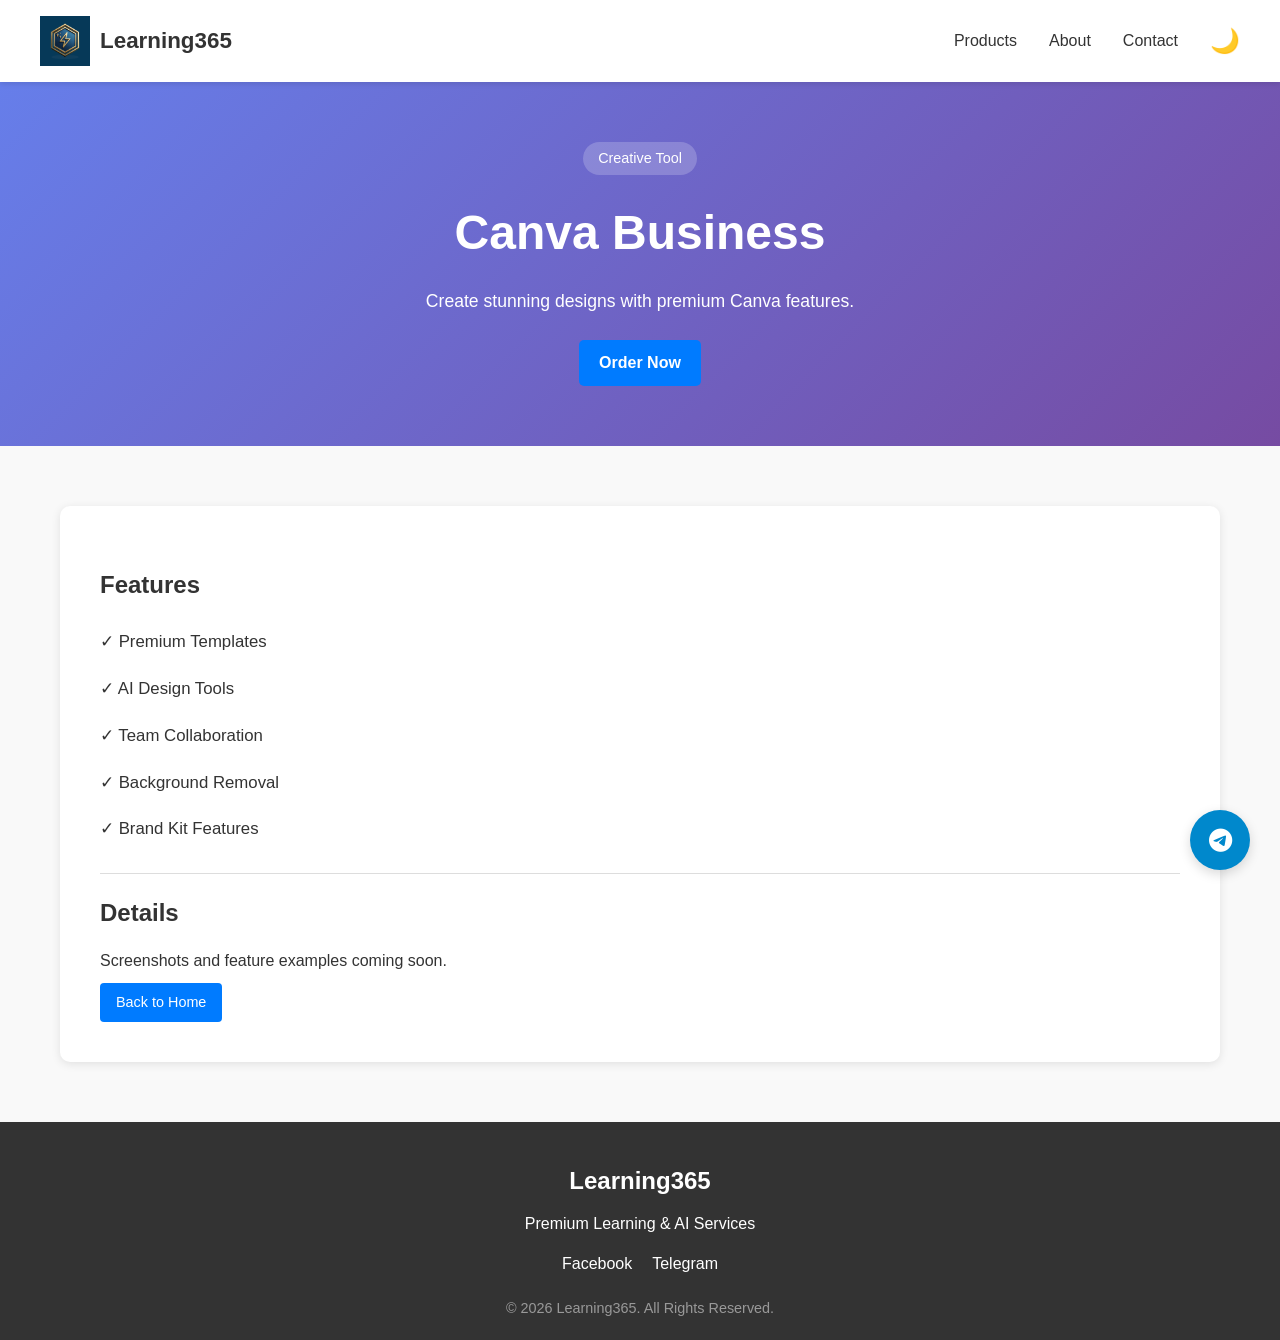
==== products/canva-business.html @ 1bdfcc74 "Update canva-business.html" ====
<!DOCTYPE html>
<html lang="en">
<head>
    <link rel="icon" type="image/png" href="../assets/images/logo.png">
    <meta charset="UTF-8">
    <meta name="viewport" content="width=device-width, initial-scale=1.0">
    <title>Canva Business | Learning365</title>
    <link rel="stylesheet" href="../styles/style.css">
    <script defer src="../js/main.js"></script>
    <link rel="stylesheet" href="https://cdnjs.cloudflare.com/ajax/libs/font-awesome/6.5.2/css/all.min.css">
</head>

<body class="product-page">
    <header class="header">
        <div class="container nav-container">
            <a href="../index.html" class="logo">
                <img src="../assets/images/logo.png" alt="Learning365 Logo">
                <span>Learning365</span>
            </a>

            <nav class="nav-menu">
                <a href="../index.html#products">Products</a>
                <a href="../index.html#about">About</a>
                <a href="../index.html#contact">Contact</a>
                <button id="theme-toggle" class="theme-toggle" aria-label="Toggle theme">🌙</button>
            </nav>

            <div class="mobile-menu-btn" id="mobileMenuBtn">☰</div>
        </div>
    </header>

    <section class="product-hero">
        <div class="container hero-content product-hero-content">
            <!-- <div class="product-price-top">$5</div>

            <div class="product-logo-large-wrap">
                <img class="product-logo-large" src="https://upload.wikimedia.org/wikipedia/en/thumb/b/bb/Canva_Logo.svg/250px-Canva_Logo.svg.png" alt="Canva Business logo">
            </div> -->

            <div class="hero-badge">Creative Tool</div>

            <h1>Canva Business</h1>

            <p>Create stunning designs with premium Canva features.</p>

            <a href="https://t.me/learningadventure" target="_blank" class="btn btn-primary">Order Now</a>
        </div>
    </section>

    <section class="products-section product-detail-section">
        <div class="container">
            <div class="product-card product-detail-card">
                <h3>Features</h3>

                <ul>
                    <li>✓ Premium Templates</li>
                    <li>✓ AI Design Tools</li>
                    <li>✓ Team Collaboration</li>
                    <li>✓ Background Removal</li>
                    <li>✓ Brand Kit Features</li>
                </ul>

                <hr>

                <h3>Details</h3>
                <p>Screenshots and feature examples coming soon.</p>

                <a href="../index.html" class="btn-card">Back to Home</a>
            </div>
        </div>
    </section>


    <!-- FOOTER -->
    <footer>
        <div class="container">
            <div class="footer-logo">Learning365</div>
            <p>Premium Learning & AI Services</p>

            <div class="footer-links">
                <a href="#">Facebook</a>
                <a href="https://t.me/learningadventure" target="_blank">Telegram</a>
            </div>

            <div class="copyright">
                © 2026 Learning365. All Rights Reserved.
            </div>
        </div>
    </footer>


    <a href="https://t.me/learningadventure" target="_blank" class="telegram-float"><i class="fa-brands fa-telegram"></i></a>
</body>
</html>
---- styles/style.css ----
/* Learning365 Styles - Main stylesheet */

* {
    margin: 0;
    padding: 0;
    box-sizing: border-box;
}

body {
    font-family: 'Poppins', sans-serif;
    line-height: 1.6;
    color: #333;
    background-color: #f9f9f9;
}

.logo{
    display:flex;
    align-items:center;
    gap:12px;
    text-decoration:none;
}

.logo img {
    width: 50px !important;
    height: 50px !important;
    object-fit: contain;
}
.logo span{
    font-size:1.4rem;
    font-weight:700;
    color:var(--text-color);
}

/* Dark mode support */
body.dark-mode {
    background-color: #1a1a1a;
    color: #f0f0f0;
}

/* Container */
.container {
    max-width: 1200px;
    margin: 0 auto;
    padding: 0 20px;
}

/* Navigation */
.header {
    background-color: #fff;
    box-shadow: 0 2px 5px rgba(0, 0, 0, 0.1);
    position: sticky;
    top: 0;
    z-index: 1000;
}

.nav-container {
    display: flex;
    justify-content: space-between;
    align-items: center;
    padding: 1rem 0;
}

.logo {
    display: flex;
    align-items: center;
    gap: 10px;
    text-decoration: none;
    color: #333;
    font-weight: 600;
    font-size: 1.3rem;
}

.nav-menu {
    display: flex;
    gap: 2rem;
    align-items: center;
}

.nav-menu a {
    text-decoration: none;
    color: #333;
    font-weight: 500;
    transition: color 0.3s;
}

.nav-menu a:hover {
    color: #007bff;
}

.theme-toggle {
    background: none;
    border: none;
    font-size: 1.5rem;
    cursor: pointer;
}

.mobile-menu-btn {
    display: none;
    font-size: 1.5rem;
    cursor: pointer;
}

/* Buttons */
.btn {
    display: inline-block;
    padding: 10px 20px;
    border-radius: 5px;
    text-decoration: none;
    font-weight: 600;
    transition: all 0.3s;
    cursor: pointer;
    border: none;
}

.btn-primary {
    background-color: #007bff;
    color: white;
}

.btn-primary:hover {
    background-color: #0056b3;
}

.btn-outline {
    border: 2px solid #007bff;
    color: #007bff;
    background-color: transparent;
}

.btn-outline:hover {
    background-color: #007bff;
    color: white;
}

.btn-card {
    background-color: #007bff;
    color: white;
    padding: 8px 16px;
    border-radius: 4px;
    text-decoration: none;
    display: inline-block;
    font-size: 0.9rem;
    margin-top: 10px;
}

.btn-card:hover {
    background-color: #0056b3;
}

/* Hero Section */
.hero {
    position: relative;
    background: linear-gradient(135deg, #667eea 0%, #764ba2 100%);
    color: white;
    padding: 100px 0;
    text-align: center;
}

.hero-overlay {
    position: absolute;
    top: 0;
    left: 0;
    right: 0;
    bottom: 0;
    background-color: rgba(0, 0, 0, 0.3);
}

.hero-content {
    position: relative;
    z-index: 1;
}

.hero-badge {
    display: inline-block;
    background-color: rgba(255, 255, 255, 0.2);
    color: white;
    padding: 5px 15px;
    border-radius: 20px;
    font-size: 0.9rem;
    margin-bottom: 20px;
}

.hero h1 {
    font-size: 3.5rem;
    margin-bottom: 20px;
    line-height: 1.2;
}

.hero p {
    font-size: 1.2rem;
    margin-bottom: 30px;
}

.hero-buttons {
    display: flex;
    gap: 20px;
    justify-content: center;
}

/* Features Section */
.features {
    padding: 60px 0;
    background-color: white;
}

.features .container {
    display: grid;
    grid-template-columns: repeat(auto-fit, minmax(250px, 1fr));
    gap: 30px;
}

.feature-card {
    text-align: center;
    padding: 20px;
}

.feature-card h3 {
    font-size: 1.5rem;
    margin-bottom: 10px;
}

.feature-card p {
    color: #666;
}

/* Products Section */
.products-section {
    padding: 60px 0;
}

.section-title {
    text-align: center;
    margin-bottom: 40px;
}

.section-title h2 {
    font-size: 2.5rem;
    margin-bottom: 10px;
}

.section-title p {
    color: #666;
    font-size: 1.1rem;
}

.category-title {
    font-size: 1.3rem;
    font-weight: 600;
    margin-top: 30px;
    margin-bottom: 20px;
}

.products-grid {
    display: grid;
    grid-template-columns: repeat(auto-fill, minmax(300px, 1fr));
    gap: 30px;
    margin-bottom: 40px;
}

.product-card {
    background-color: white;
    border-radius: 10px;
    padding: 20px;
    box-shadow: 0 2px 10px rgba(0, 0, 0, 0.1);
    transition: transform 0.3s, box-shadow 0.3s;
    position: relative;
}

.product-card:hover {
    transform: translateY(-5px);
    box-shadow: 0 5px 20px rgba(0, 0, 0, 0.15);
}

.product-card.featured {
    border: 2px solid #007bff;
}

.badge {
    position: absolute;
    top: 10px;
    right: 10px;
    background-color: #ff6b6b;
    color: white;
    padding: 5px 10px;
    border-radius: 3px;
    font-size: 0.8rem;
}

.product-card-head {
    display: flex;
    justify-content: space-between;
    align-items: center;
    margin-bottom: 15px;
}

.product-logo-wrap {
    width: 60px;
    height: 60px;
    display: flex;
    align-items: center;
    justify-content: center;
    background-color: #f0f0f0;
    border-radius: 5px;
}

.product-logo {
    width: 100%;
    height: 100%;
    object-fit: contain;
}

.price {
    font-size: 1.5rem;
    font-weight: 700;
    color: #007bff;
}

.product-card h3 {
    margin-bottom: 10px;
    font-size: 1.3rem;
}

.product-card ul {
    list-style: none;
    margin-bottom: 15px;
}

.product-card li {
    padding: 5px 0;
    color: #666;
    font-size: 0.95rem;
}

/* Product Detail Page */
.product-page {
    background-color: #f9f9f9;
}

.product-hero {
    background: linear-gradient(135deg, #667eea 0%, #764ba2 100%);
    color: white;
    padding: 60px 0;
    text-align: center;
}

.product-hero-content {
    position: relative;
}

.product-price-top {
    font-size: 2rem;
    font-weight: 700;
    margin-bottom: 20px;
}

.product-logo-large-wrap {
    margin: 20px 0;
    display: flex;
    justify-content: center;
    align-items: center;
    height: 150px;
}

.product-logo-large {
    max-width: 150px;
    max-height: 150px;
    object-fit: contain;
}

.product-hero h1 {
    font-size: 3rem;
    margin-bottom: 15px;
}

.product-hero p {
    font-size: 1.1rem;
    margin-bottom: 25px;
}

.product-detail-section {
    padding: 60px 0;
}

.product-detail-card {
    background-color: white;
    border-radius: 10px;
    padding: 40px;
    box-shadow: 0 2px 10px rgba(0, 0, 0, 0.1);
}

.product-detail-card h3 {
    font-size: 1.5rem;
    margin-bottom: 15px;
    margin-top: 20px;
}

.product-detail-card ul {
    list-style: none;
    margin-bottom: 20px;
}

.product-detail-card li {
    padding: 10px 0;
    font-size: 1.05rem;
    color: #333;
}

.product-detail-card hr {
    margin: 20px 0;
    border: none;
    border-top: 1px solid #ddd;
}

/* About Section */
.about-section {
    background-color: white;
    padding: 60px 0;
    text-align: center;
}

.about-text {
    font-size: 1.1rem;
    color: #666;
    max-width: 700px;
    margin: 0 auto;
    line-height: 1.8;
}

/* Contact Section */
.contact-section {
    background: linear-gradient(135deg, #667eea 0%, #764ba2 100%);
    color: white;
    padding: 60px 0;
}

.contact-card {
    background-color: rgba(255, 255, 255, 0.1);
    border-radius: 10px;
    padding: 40px;
    text-align: center;
    max-width: 600px;
    margin: 0 auto;
}

.contact-card h3 {
    font-size: 1.8rem;
    margin-bottom: 15px;
}

.contact-card p {
    font-size: 1.1rem;
    margin-bottom: 20px;
}

/* Footer */
footer {
    background-color: #333;
    color: white;
    padding: 40px 0 20px;
    text-align: center;
}

.footer-logo {
    font-size: 1.5rem;
    font-weight: 700;
    margin-bottom: 10px;
}

footer p {
    margin-bottom: 15px;
}

.footer-links {
    display: flex;
    gap: 20px;
    justify-content: center;
    margin-bottom: 20px;
}

.footer-links a {
    color: white;
    text-decoration: none;
    transition: color 0.3s;
}

.footer-links a:hover {
    color: #007bff;
}

.copyright {
    font-size: 0.9rem;
    color: #999;
}

/* Floating Telegram Button */
.telegram-float {
    position: fixed;
    bottom: 30px;
    right: 30px;
    width: 60px;
    height: 60px;
    background-color: #0088cc;
    color: white;
    border-radius: 50%;
    display: flex;
    align-items: center;
    justify-content: center;
    text-decoration: none;
    font-size: 1.5rem;
    box-shadow: 0 4px 12px rgba(0, 0, 0, 0.15);
    transition: all 0.3s;
    z-index: 999;
}

.telegram-float:hover {
    background-color: #006399;
    transform: scale(1.1);
}

/* Responsive Design */
@media (max-width: 768px) {
    .hero h1 {
        font-size: 2.5rem;
    }

    .hero-buttons {
        flex-direction: column;
        align-items: center;
    }

    .products-grid {
        grid-template-columns: 1fr;
    }

    .nav-menu {
        display: none;
    }

    .mobile-menu-btn {
        display: block;
    }

    .product-hero h1 {
        font-size: 2rem;
    }

    .product-detail-card {
        padding: 20px;
    }

    .footer-links {
        flex-direction: column;
        gap: 10px;
    }

    .telegram-float {
        width: 50px;
        height: 50px;
        bottom: 20px;
        right: 20px;
        font-size: 1.2rem;
    }
}

@media (max-width: 480px) {
    .hero h1 {
        font-size: 2rem;
    }

    .hero p {
        font-size: 1rem;
    }

    .section-title h2 {
        font-size: 2rem;
    }

    .product-logo-wrap {
        width: 50px;
        height: 50px;
    }
}

@media (max-width: 768px) {
    .nav-container {
        position: relative;
        display: flex;
        justify-content: center;
        align-items: center;
        padding: 12px 16px;
    }

    .logo {
        position: absolute;
        left: 50%;
        transform: translateX(-50%);
        display: flex;
        align-items: center;
        justify-content: center;
        gap: 10px;
        white-space: nowrap;
    }

    .logo img {
        width: 50px !important;
        height: 50px !important;
        object-fit: contain;
    }

    .logo span {
        font-size: 1.35rem;
        font-weight: 700;
        line-height: 1;
    }

    .mobile-menu-btn {
        display: block;
        margin-left: auto;
        font-size: 1.6rem;
        line-height: 1;
        z-index: 2;
    }

    .nav-menu {
        display: none;
    }
}
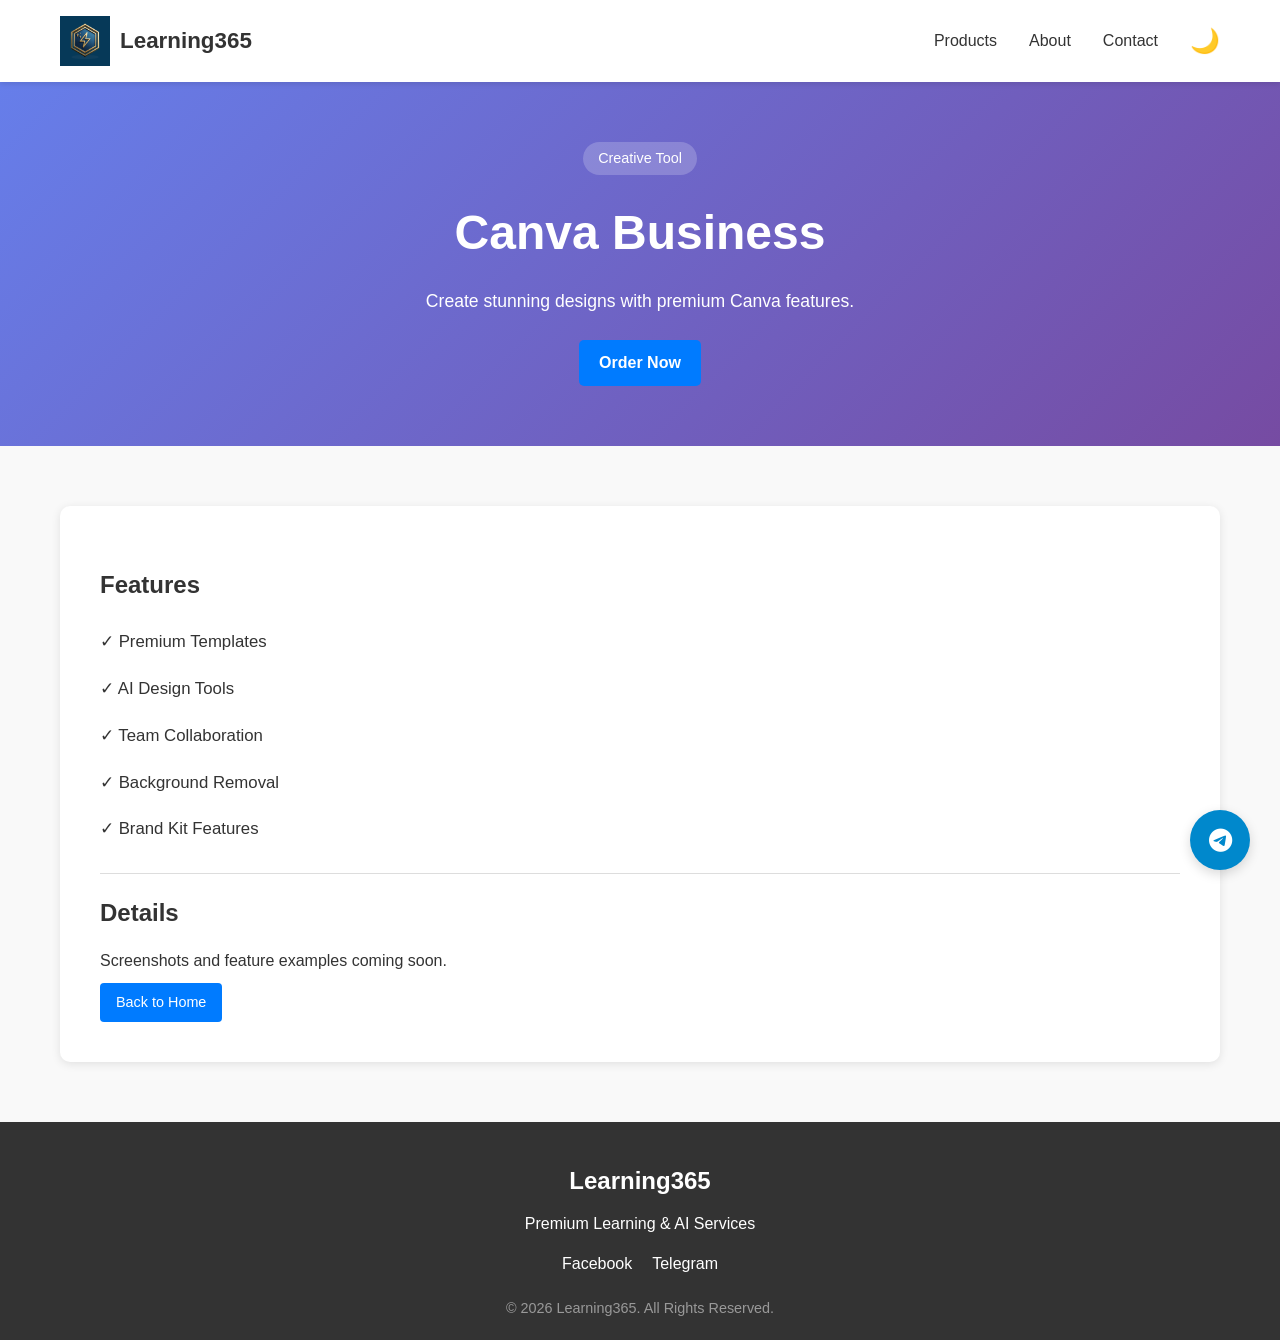
==== commit e4d70216: "Update canva-business.html" ====
--- a/products/canva-business.html
+++ b/products/canva-business.html
@@ -90,5 +90,36 @@
 
 
     <a href="https://t.me/learningadventure" target="_blank" class="telegram-float"><i class="fa-brands fa-telegram"></i></a>
+<!-- MOBILE APP BOTTOM NAV -->
+<nav class="l365-app-bottom-nav" aria-label="Mobile app navigation">
+    <a href="../index.html" class="l365-nav-item">
+        <span class="l365-nav-icon">
+            <i class="fa-solid fa-house"></i>
+        </span>
+        <span class="l365-nav-label">Home</span>
+    </a>
+
+    <a href="../index.html#products" class="l365-nav-item active">
+        <span class="l365-nav-icon">
+            <i class="fa-solid fa-box-open"></i>
+        </span>
+        <span class="l365-nav-label">Products</span>
+    </a>
+
+    <a href="../index.html#about" class="l365-nav-item">
+        <span class="l365-nav-icon">
+            <i class="fa-solid fa-circle-info"></i>
+        </span>
+        <span class="l365-nav-label">About</span>
+    </a>
+
+    <a href="../index.html#contact" class="l365-nav-item">
+        <span class="l365-nav-icon">
+            <i class="fa-solid fa-paper-plane"></i>
+        </span>
+        <span class="l365-nav-label">Contact</span>
+    </a>
+</nav>
+    
 </body>
 </html>
--- a/styles/style.css
+++ b/styles/style.css
@@ -1,34 +1,32 @@
 /* Learning365 Styles - Main stylesheet */
 
+:root {
+    --l365-primary: #5e4fcc;
+    --l365-dark: #322b66;
+    --l365-deep: #1f1a46;
+    --l365-blue: #007bff;
+    --l365-gold: #e5aa25;
+    --l365-white: #ffffff;
+    --l365-text: #333333;
+    --l365-muted: #666666;
+}
+
+/* Reset */
 * {
     margin: 0;
     padding: 0;
     box-sizing: border-box;
 }
 
+html {
+    scroll-behavior: smooth;
+}
+
 body {
     font-family: 'Poppins', sans-serif;
     line-height: 1.6;
-    color: #333;
+    color: var(--l365-text);
     background-color: #f9f9f9;
-}
-
-.logo{
-    display:flex;
-    align-items:center;
-    gap:12px;
-    text-decoration:none;
-}
-
-.logo img {
-    width: 50px !important;
-    height: 50px !important;
-    object-fit: contain;
-}
-.logo span{
-    font-size:1.4rem;
-    font-weight:700;
-    color:var(--text-color);
 }
 
 /* Dark mode support */
@@ -44,9 +42,9 @@
     padding: 0 20px;
 }
 
-/* Navigation */
+/* Header / Navigation */
 .header {
-    background-color: #fff;
+    background-color: #ffffff;
     box-shadow: 0 2px 5px rgba(0, 0, 0, 0.1);
     position: sticky;
     top: 0;
@@ -57,7 +55,7 @@
     display: flex;
     justify-content: space-between;
     align-items: center;
-    padding: 1rem 0;
+    padding: 1rem 20px;
 }
 
 .logo {
@@ -65,9 +63,23 @@
     align-items: center;
     gap: 10px;
     text-decoration: none;
-    color: #333;
-    font-weight: 600;
+    color: var(--l365-text);
+    font-weight: 700;
     font-size: 1.3rem;
+}
+
+.logo img {
+    width: 50px !important;
+    height: 50px !important;
+    object-fit: contain;
+    display: block;
+}
+
+.logo span {
+    font-size: 1.4rem;
+    font-weight: 700;
+    color: var(--l365-text);
+    line-height: 1;
 }
 
 .nav-menu {
@@ -78,13 +90,13 @@
 
 .nav-menu a {
     text-decoration: none;
-    color: #333;
+    color: var(--l365-text);
     font-weight: 500;
     transition: color 0.3s;
 }
 
 .nav-menu a:hover {
-    color: #007bff;
+    color: var(--l365-blue);
 }
 
 .theme-toggle {
@@ -113,8 +125,8 @@
 }
 
 .btn-primary {
-    background-color: #007bff;
-    color: white;
+    background-color: var(--l365-blue);
+    color: #ffffff;
 }
 
 .btn-primary:hover {
@@ -122,19 +134,19 @@
 }
 
 .btn-outline {
-    border: 2px solid #007bff;
-    color: #007bff;
+    border: 2px solid var(--l365-blue);
+    color: var(--l365-blue);
     background-color: transparent;
 }
 
 .btn-outline:hover {
-    background-color: #007bff;
-    color: white;
+    background-color: var(--l365-blue);
+    color: #ffffff;
 }
 
 .btn-card {
-    background-color: #007bff;
-    color: white;
+    background-color: var(--l365-blue);
+    color: #ffffff;
     padding: 8px 16px;
     border-radius: 4px;
     text-decoration: none;
@@ -151,7 +163,7 @@
 .hero {
     position: relative;
     background: linear-gradient(135deg, #667eea 0%, #764ba2 100%);
-    color: white;
+    color: #ffffff;
     padding: 100px 0;
     text-align: center;
 }
@@ -173,7 +185,7 @@
 .hero-badge {
     display: inline-block;
     background-color: rgba(255, 255, 255, 0.2);
-    color: white;
+    color: #ffffff;
     padding: 5px 15px;
     border-radius: 20px;
     font-size: 0.9rem;
@@ -200,7 +212,7 @@
 /* Features Section */
 .features {
     padding: 60px 0;
-    background-color: white;
+    background-color: #ffffff;
 }
 
 .features .container {
@@ -220,7 +232,7 @@
 }
 
 .feature-card p {
-    color: #666;
+    color: var(--l365-muted);
 }
 
 /* Products Section */
@@ -239,7 +251,7 @@
 }
 
 .section-title p {
-    color: #666;
+    color: var(--l365-muted);
     font-size: 1.1rem;
 }
 
@@ -258,7 +270,7 @@
 }
 
 .product-card {
-    background-color: white;
+    background-color: #ffffff;
     border-radius: 10px;
     padding: 20px;
     box-shadow: 0 2px 10px rgba(0, 0, 0, 0.1);
@@ -272,7 +284,7 @@
 }
 
 .product-card.featured {
-    border: 2px solid #007bff;
+    border: 2px solid var(--l365-blue);
 }
 
 .badge {
@@ -280,7 +292,7 @@
     top: 10px;
     right: 10px;
     background-color: #ff6b6b;
-    color: white;
+    color: #ffffff;
     padding: 5px 10px;
     border-radius: 3px;
     font-size: 0.8rem;
@@ -312,7 +324,7 @@
 .price {
     font-size: 1.5rem;
     font-weight: 700;
-    color: #007bff;
+    color: var(--l365-blue);
 }
 
 .product-card h3 {
@@ -327,7 +339,7 @@
 
 .product-card li {
     padding: 5px 0;
-    color: #666;
+    color: var(--l365-muted);
     font-size: 0.95rem;
 }
 
@@ -338,7 +350,7 @@
 
 .product-hero {
     background: linear-gradient(135deg, #667eea 0%, #764ba2 100%);
-    color: white;
+    color: #ffffff;
     padding: 60px 0;
     text-align: center;
 }
@@ -382,7 +394,7 @@
 }
 
 .product-detail-card {
-    background-color: white;
+    background-color: #ffffff;
     border-radius: 10px;
     padding: 40px;
     box-shadow: 0 2px 10px rgba(0, 0, 0, 0.1);
@@ -402,25 +414,25 @@
 .product-detail-card li {
     padding: 10px 0;
     font-size: 1.05rem;
-    color: #333;
+    color: var(--l365-text);
 }
 
 .product-detail-card hr {
     margin: 20px 0;
     border: none;
-    border-top: 1px solid #ddd;
+    border-top: 1px solid #dddddd;
 }
 
 /* About Section */
 .about-section {
-    background-color: white;
+    background-color: #ffffff;
     padding: 60px 0;
     text-align: center;
 }
 
 .about-text {
     font-size: 1.1rem;
-    color: #666;
+    color: var(--l365-muted);
     max-width: 700px;
     margin: 0 auto;
     line-height: 1.8;
@@ -429,7 +441,7 @@
 /* Contact Section */
 .contact-section {
     background: linear-gradient(135deg, #667eea 0%, #764ba2 100%);
-    color: white;
+    color: #ffffff;
     padding: 60px 0;
 }
 
@@ -454,8 +466,8 @@
 
 /* Footer */
 footer {
-    background-color: #333;
-    color: white;
+    background-color: #333333;
+    color: #ffffff;
     padding: 40px 0 20px;
     text-align: center;
 }
@@ -478,18 +490,18 @@
 }
 
 .footer-links a {
-    color: white;
+    color: #ffffff;
     text-decoration: none;
     transition: color 0.3s;
 }
 
 .footer-links a:hover {
-    color: #007bff;
+    color: var(--l365-blue);
 }
 
 .copyright {
     font-size: 0.9rem;
-    color: #999;
+    color: #999999;
 }
 
 /* Floating Telegram Button */
@@ -500,7 +512,7 @@
     width: 60px;
     height: 60px;
     background-color: #0088cc;
-    color: white;
+    color: #ffffff;
     border-radius: 50%;
     display: flex;
     align-items: center;
@@ -517,111 +529,337 @@
     transform: scale(1.1);
 }
 
-/* Responsive Design */
-@media (max-width: 768px) {
-    .hero h1 {
-        font-size: 2.5rem;
-    }
-
-    .hero-buttons {
-        flex-direction: column;
-        align-items: center;
-    }
-
-    .products-grid {
-        grid-template-columns: 1fr;
-    }
-
-    .nav-menu {
-        display: none;
-    }
-
+/* =========================================================
+   Learning365 Bottom Menu - Clean Mobile App Style
+   Like attached reference
+========================================================= */
+
+/* Hide on desktop */
+.l365-app-bottom-nav {
+    display: none !important;
+}
+
+/* Mobile only */
+@media only screen and (max-width: 991px) {
+    body {
+        padding-bottom: 82px !important;
+    }
+
+    .nav-menu,
     .mobile-menu-btn {
-        display: block;
-    }
-
-    .product-hero h1 {
-        font-size: 2rem;
-    }
-
-    .product-detail-card {
-        padding: 20px;
-    }
-
-    .footer-links {
-        flex-direction: column;
-        gap: 10px;
-    }
-
+        display: none !important;
+    }
+
+    /* Header clean center */
+    .header {
+        height: 76px !important;
+        background: #ffffff !important;
+        position: sticky !important;
+        top: 0 !important;
+        z-index: 2000 !important;
+        box-shadow: 0 2px 12px rgba(0, 0, 0, 0.08) !important;
+    }
+
+    .nav-container {
+        width: 100% !important;
+        max-width: none !important;
+        height: 76px !important;
+        padding: 0 16px !important;
+        margin: 0 !important;
+        display: flex !important;
+        align-items: center !important;
+        justify-content: center !important;
+    }
+
+    .logo {
+        margin: 0 auto !important;
+        display: flex !important;
+        align-items: center !important;
+        justify-content: center !important;
+        gap: 12px !important;
+        text-decoration: none !important;
+    }
+
+    .logo img {
+        width: 52px !important;
+        height: 52px !important;
+        object-fit: contain !important;
+    }
+
+    .logo span {
+        font-size: 1.45rem !important;
+        font-weight: 800 !important;
+        color: #333333 !important;
+        line-height: 1 !important;
+    }
+
+    /* Bottom bar */
+    .l365-app-bottom-nav {
+        position: fixed !important;
+        left: 0 !important;
+        right: 0 !important;
+        bottom: 0 !important;
+
+        width: 100% !important;
+        height: 78px !important;
+        padding: 5px 18px calc(5px + env(safe-area-inset-bottom)) !important;
+
+        display: grid !important;
+        grid-template-columns: repeat(4, 1fr) !important;
+        align-items: center !important;
+
+        background: #050505 !important;
+        border-top: 1px solid #1c1c1f !important;
+
+        box-shadow: 0 -8px 24px rgba(0, 0, 0, 0.35) !important;
+
+        z-index: 99999 !important;
+    }
+
+    .l365-app-bottom-nav a,
+    .l365-app-bottom-nav a:visited,
+    .l365-app-bottom-nav a:hover,
+    .l365-app-bottom-nav a:focus,
+    .l365-app-bottom-nav a:active {
+        text-decoration: none !important;
+    }
+
+    .l365-nav-item {
+        height: 68px !important;
+        position: relative !important;
+
+        display: flex !important;
+        flex-direction: column !important;
+        align-items: center !important;
+        justify-content: center !important;
+        gap: 6px !important;
+
+        color: #9d9da3 !important;
+        font-size: 12px !important;
+        font-weight: 700 !important;
+        line-height: 1 !important;
+
+        border: none !important;
+        outline: none !important;
+        background: transparent !important;
+
+        -webkit-tap-highlight-color: transparent !important;
+    }
+
+    .l365-nav-icon {
+        display: flex !important;
+        align-items: center !important;
+        justify-content: center !important;
+
+        width: 28px !important;
+        height: 28px !important;
+
+        color: inherit !important;
+        font-size: 24px !important;
+        line-height: 1 !important;
+    }
+
+    .l365-nav-icon i {
+        color: inherit !important;
+        font-size: 24px !important;
+        line-height: 1 !important;
+    }
+
+    .l365-nav-label {
+        color: inherit !important;
+        font-size: 12px !important;
+        font-weight: 700 !important;
+        line-height: 1 !important;
+    }
+
+    /* Active item */
+    .l365-nav-item.active {
+        color: #ffffff !important;
+    }
+
+    .l365-nav-item.active::before {
+        content: "" !important;
+        position: absolute !important;
+        top: 2px !important;
+        width: 42px !important;
+        height: 4px !important;
+        border-radius: 999px !important;
+        background: #d9d9d9 !important;
+    }
+
+    .l365-nav-item.active .l365-nav-icon,
+    .l365-nav-item.active .l365-nav-icon i,
+    .l365-nav-item.active .l365-nav-label {
+        color: #ffffff !important;
+    }
+
+    .l365-nav-item:active {
+        transform: scale(0.96) !important;
+    }
+
+    /* Telegram button above bottom menu */
     .telegram-float {
-        width: 50px;
-        height: 50px;
-        bottom: 20px;
-        right: 20px;
-        font-size: 1.2rem;
-    }
-}
-
-@media (max-width: 480px) {
-    .hero h1 {
-        font-size: 2rem;
-    }
-
-    .hero p {
-        font-size: 1rem;
-    }
-
-    .section-title h2 {
-        font-size: 2rem;
-    }
-
-    .product-logo-wrap {
-        width: 50px;
-        height: 50px;
-    }
-}
-
-@media (max-width: 768px) {
+        width: 52px !important;
+        height: 52px !important;
+        right: 18px !important;
+        bottom: 96px !important;
+        font-size: 1.25rem !important;
+        z-index: 99998 !important;
+        background: #0088cc !important;
+    }
+}
+
+/* Small mobile */
+@media only screen and (max-width: 480px) {
+    body {
+        padding-bottom: 80px !important;
+    }
+
+    .header {
+        height: 74px !important;
+    }
+
     .nav-container {
-        position: relative;
-        display: flex;
-        justify-content: center;
-        align-items: center;
-        padding: 12px 16px;
-    }
-
-    .logo {
-        position: absolute;
-        left: 50%;
-        transform: translateX(-50%);
-        display: flex;
-        align-items: center;
-        justify-content: center;
-        gap: 10px;
-        white-space: nowrap;
+        height: 74px !important;
     }
 
     .logo img {
         width: 50px !important;
         height: 50px !important;
-        object-fit: contain;
     }
 
     .logo span {
-        font-size: 1.35rem;
-        font-weight: 700;
-        line-height: 1;
-    }
-
-    .mobile-menu-btn {
-        display: block;
-        margin-left: auto;
-        font-size: 1.6rem;
-        line-height: 1;
-        z-index: 2;
-    }
-
-    .nav-menu {
-        display: none;
-    }
-}
+        font-size: 1.35rem !important;
+    }
+
+    .l365-app-bottom-nav {
+        height: 76px !important;
+        padding-left: 14px !important;
+        padding-right: 14px !important;
+    }
+
+    .l365-nav-item {
+        height: 66px !important;
+        gap: 5px !important;
+    }
+
+    .l365-nav-icon,
+    .l365-nav-icon i {
+        font-size: 23px !important;
+    }
+
+    .l365-nav-label {
+        font-size: 11.5px !important;
+    }
+
+    .telegram-float {
+        right: 16px !important;
+        bottom: 92px !important;
+    }
+}
+
+/* =========================================================
+   FINAL FIX - Mobile Clean App View
+   This block MUST stay at the very bottom of style.css
+========================================================= */
+
+/* Hide desktop/top header on mobile and tablet */
+@media only screen and (max-width: 1199px) {
+    header.header,
+    .header,
+    .header *,
+    .nav-container,
+    .nav-menu,
+    .mobile-menu-btn,
+    #mobileMenuBtn {
+        display: none !important;
+        visibility: hidden !important;
+        opacity: 0 !important;
+        height: 0 !important;
+        min-height: 0 !important;
+        max-height: 0 !important;
+        padding: 0 !important;
+        margin: 0 !important;
+        overflow: hidden !important;
+        pointer-events: none !important;
+    }
+
+    body {
+        padding-top: 0 !important;
+        padding-bottom: 82px !important;
+    }
+
+    footer {
+        padding-bottom: 110px !important;
+    }
+
+    /* Keep bottom menu visible */
+    .l365-app-bottom-nav,
+    .l365-app-bottom-nav * {
+        visibility: visible !important;
+        opacity: 1 !important;
+        pointer-events: auto !important;
+    }
+
+    .l365-app-bottom-nav {
+        display: grid !important;
+        position: fixed !important;
+        left: 0 !important;
+        right: 0 !important;
+        bottom: 0 !important;
+        width: 100% !important;
+        height: 78px !important;
+        padding: 5px 18px calc(5px + env(safe-area-inset-bottom)) !important;
+        grid-template-columns: repeat(4, 1fr) !important;
+        align-items: center !important;
+        background: #070708 !important;
+        border-top: 1px solid #1c1c1f !important;
+        box-shadow: 0 -8px 24px rgba(0, 0, 0, 0.35) !important;
+        z-index: 999999 !important;
+    }
+
+    .l365-nav-item {
+        display: flex !important;
+        height: 68px !important;
+        flex-direction: column !important;
+        align-items: center !important;
+        justify-content: center !important;
+        gap: 6px !important;
+        color: #9d9da3 !important;
+        text-decoration: none !important;
+        background: transparent !important;
+    }
+
+    .l365-nav-item.active {
+        color: #ffffff !important;
+    }
+
+    .l365-nav-item.active::before {
+        background: #cfcfcf !important;
+    }
+
+    .telegram-float {
+        bottom: 96px !important;
+    }
+}
+
+/* Small mobile final adjustment */
+@media only screen and (max-width: 480px) {
+    body {
+        padding-bottom: 80px !important;
+    }
+
+    footer {
+        padding-bottom: 104px !important;
+    }
+
+    .l365-app-bottom-nav {
+        height: 76px !important;
+        padding-left: 14px !important;
+        padding-right: 14px !important;
+    }
+
+    .telegram-float {
+        bottom: 92px !important;
+    }
+}
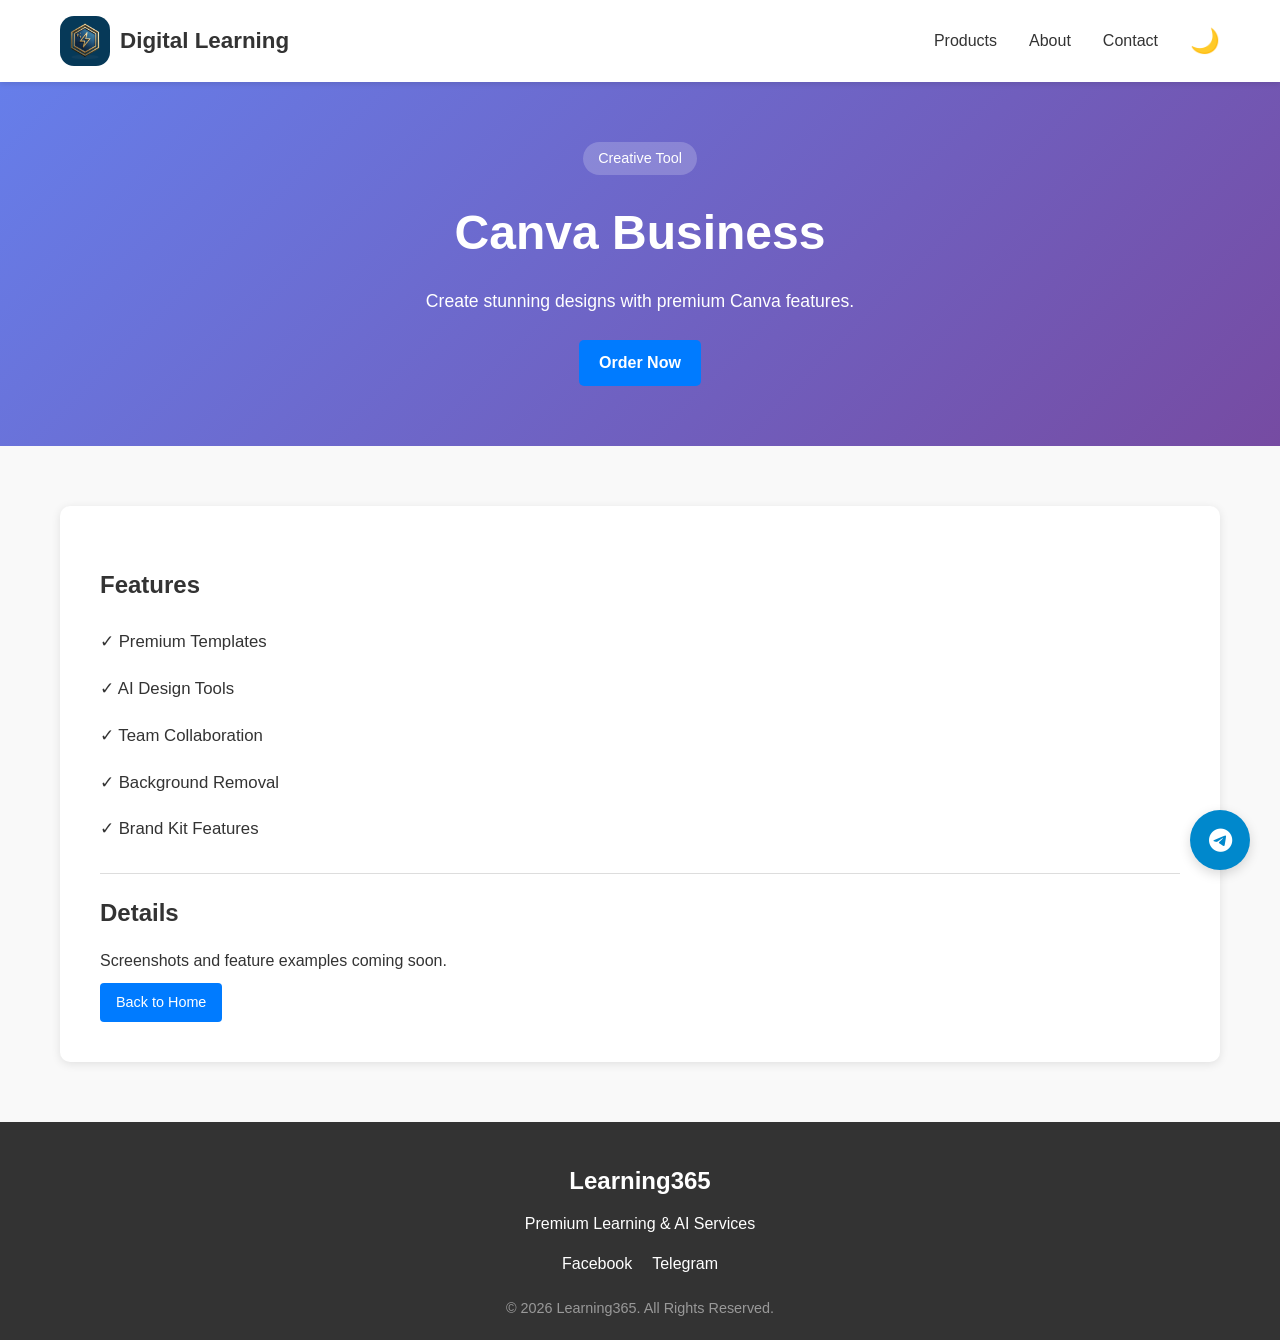
==== commit 0c222106: "12" ====
--- a/products/canva-business.html
+++ b/products/canva-business.html
@@ -15,7 +15,7 @@
         <div class="container nav-container">
             <a href="../index.html" class="logo">
                 <img src="../assets/images/logo.png" alt="Learning365 Logo">
-                <span>Learning365</span>
+                <span>Digital Learning</span>
             </a>
 
             <nav class="nav-menu">
--- a/styles/style.css
+++ b/styles/style.css
@@ -73,6 +73,7 @@
     height: 50px !important;
     object-fit: contain;
     display: block;
+    border-radius: 12px;
 }
 
 .logo span {
@@ -863,3 +864,12 @@
         bottom: 92px !important;
     }
 }
+
+.logo img {
+    width: 50px !important;
+    height: 50px !important;
+    object-fit: cover !important;
+    display: block !important;
+    border-radius: 14px !important;
+    overflow: hidden !important;
+}
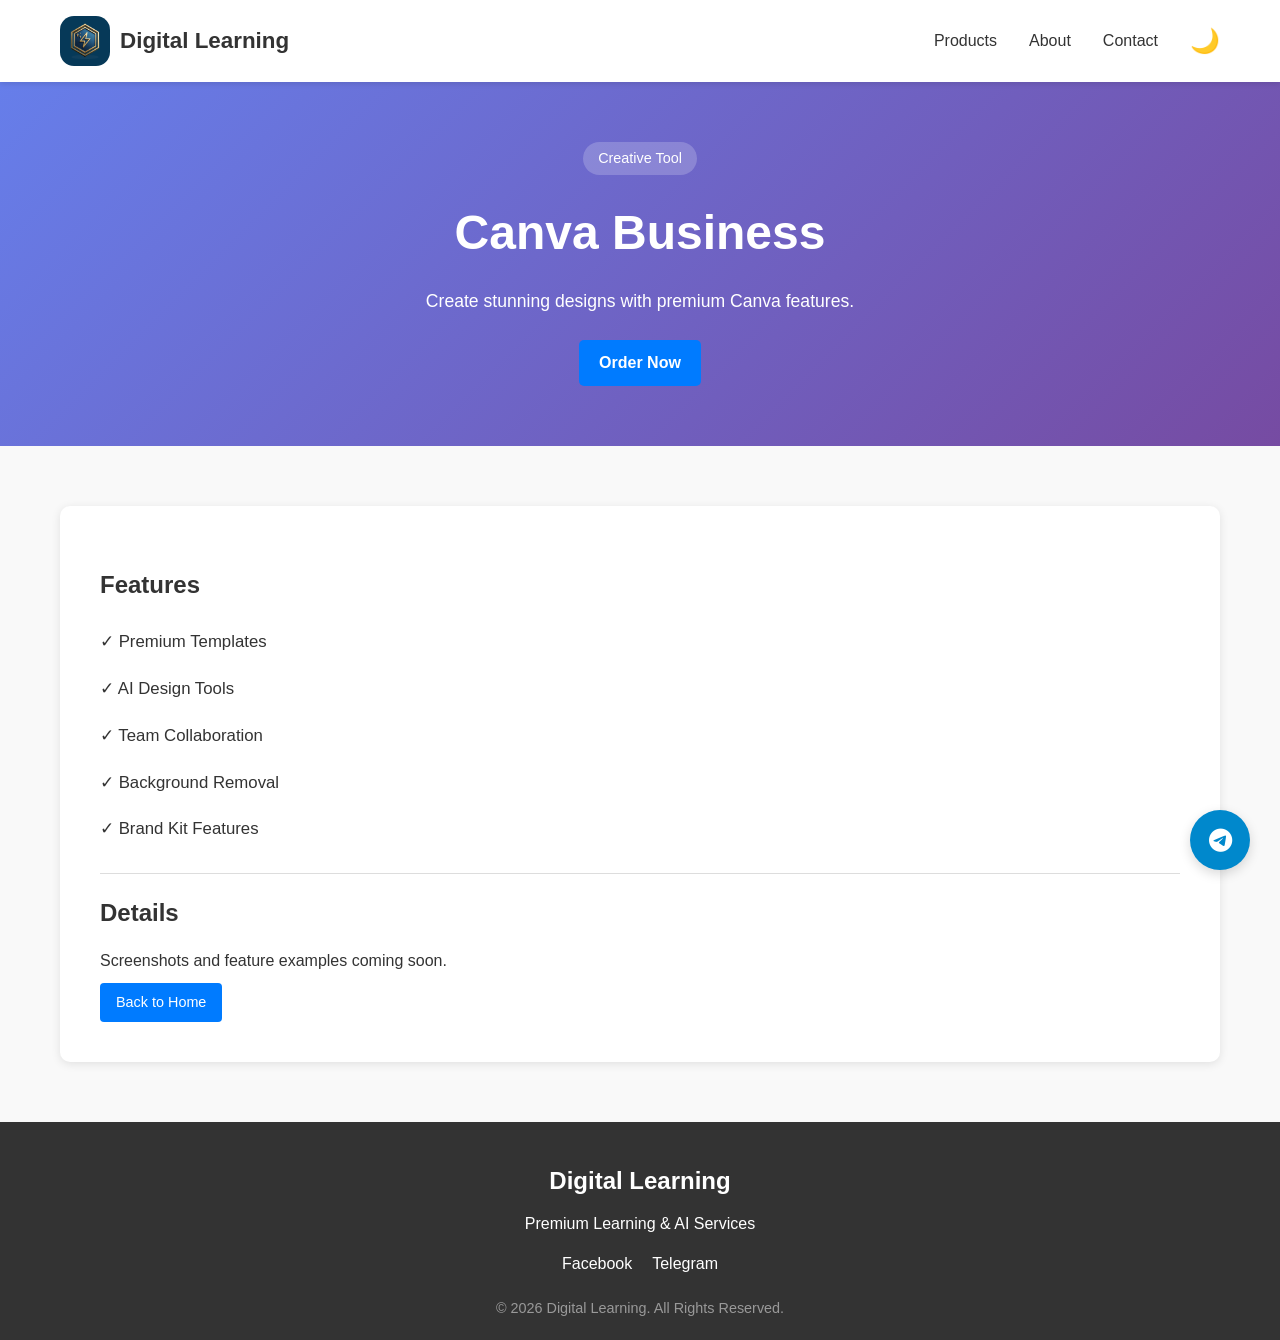
==== commit 2e03f7e3: "1" ====
--- a/products/canva-business.html
+++ b/products/canva-business.html
@@ -4,17 +4,35 @@
     <link rel="icon" type="image/png" href="../assets/images/logo.png">
     <meta charset="UTF-8">
     <meta name="viewport" content="width=device-width, initial-scale=1.0">
-    <title>Canva Business | Learning365</title>
+    <title>Canva Business | Digital Learning</title>
     <link rel="stylesheet" href="../styles/style.css">
     <script defer src="../js/main.js"></script>
     <link rel="stylesheet" href="https://cdnjs.cloudflare.com/ajax/libs/font-awesome/6.5.2/css/all.min.css">
+
+    <meta property="og:type" content="website">
+
+<meta property="og:title" content="Canva Pro | Digital Learning">
+
+<meta property="og:description" content="Create professional designs, presentations, social media graphics, videos, and marketing content easily with Canva Pro.">
+
+<meta property="og:image" content="https://images.g2crowd.com/uploads/attachment/file/1380128/240521-Canva-Create-2024-Product-Toolkit-_1-AWNH-Homepage-Marketing_Creative.png">
+
+<meta property="og:url" content="https://digital-learning.me/products/canva-pro.html">
+
+<meta name="twitter:card" content="summary_large_image">
+
+<meta name="twitter:title" content="Canva Pro | Digital Learning">
+
+<meta name="twitter:description" content="Create professional designs, presentations, social media graphics, videos, and marketing content easily with Canva Pro.">
+
+<meta name="twitter:image" content="https://images.g2crowd.com/uploads/attachment/file/1380128/240521-Canva-Create-2024-Product-Toolkit-_1-AWNH-Homepage-Marketing_Creative.png">
 </head>
 
 <body class="product-page">
     <header class="header">
         <div class="container nav-container">
             <a href="../index.html" class="logo">
-                <img src="../assets/images/logo.png" alt="Learning365 Logo">
+                <img src="../assets/images/logo.png" alt="Digital Learning Logo">
                 <span>Digital Learning</span>
             </a>
 
@@ -74,7 +92,7 @@
     <!-- FOOTER -->
     <footer>
         <div class="container">
-            <div class="footer-logo">Learning365</div>
+            <div class="footer-logo">Digital Learning</div>
             <p>Premium Learning & AI Services</p>
 
             <div class="footer-links">
@@ -83,7 +101,7 @@
             </div>
 
             <div class="copyright">
-                © 2026 Learning365. All Rights Reserved.
+                © 2026 Digital Learning. All Rights Reserved.
             </div>
         </div>
     </footer>
--- a/styles/style.css
+++ b/styles/style.css
@@ -873,3 +873,73 @@
     border-radius: 14px !important;
     overflow: hidden !important;
 }
+
+/* Product detail price + action row */
+.detail-action-row {
+    display: flex;
+    align-items: center;
+    justify-content: space-between;
+    gap: 18px;
+    margin-top: 20px;
+}
+
+.price-note {
+    display: flex;
+    flex-direction: column;
+    gap: 4px;
+}
+
+.price-note .price-label {
+    font-size: 0.78rem;
+    font-weight: 700;
+    color: var(--l365-muted);
+    text-transform: uppercase;
+    letter-spacing: 0.08em;
+}
+
+.price-note strong {
+    font-size: 2rem;
+    font-weight: 800;
+    line-height: 1;
+    color: var(--l365-blue);
+}
+
+.price-note small {
+    font-size: 0.9rem;
+    color: var(--l365-muted);
+}
+
+.detail-action-row .btn-card {
+    margin-top: 0;
+    white-space: nowrap;
+}
+
+/* Mobile center align */
+@media (max-width: 768px) {
+    .detail-action-row {
+        flex-direction: column;
+        justify-content: center;
+        align-items: center;
+        text-align: center;
+        gap: 14px;
+    }
+
+    .price-note {
+        align-items: center;
+    }
+
+    .price-note strong {
+        font-size: 2.1rem;
+    }
+
+    .price-note small {
+        max-width: 260px;
+        line-height: 1.4;
+    }
+
+    .detail-action-row .btn-card {
+        width: 100%;
+        max-width: 220px;
+        text-align: center;
+    }
+}
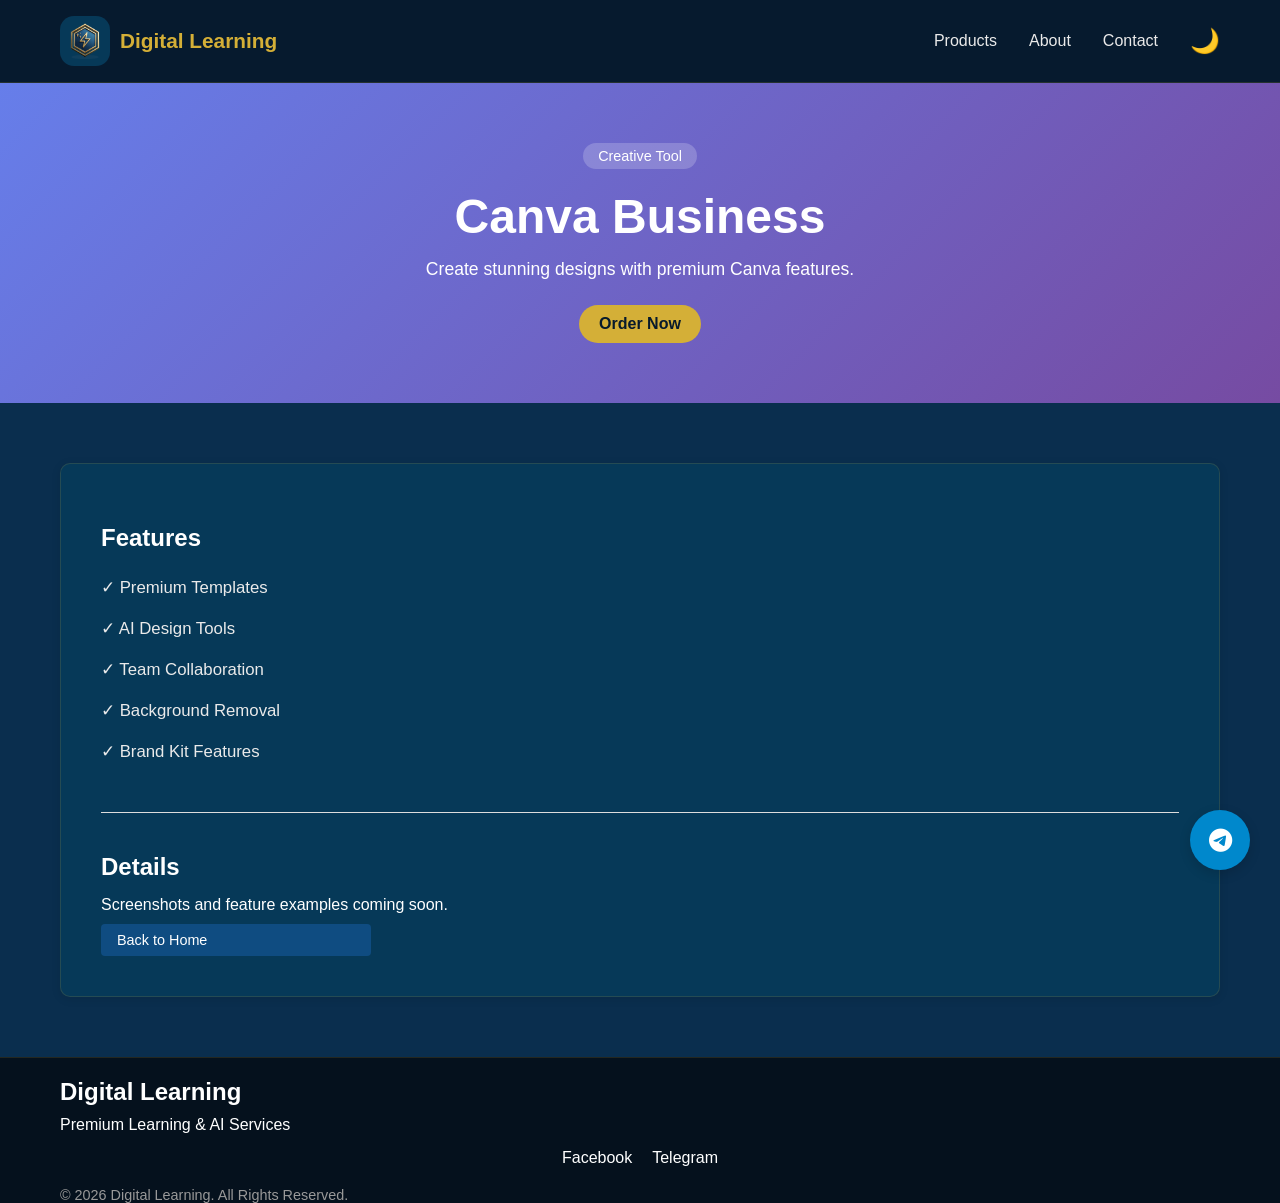
==== commit a4121b93: "1" ====
--- a/products/canva-business.html
+++ b/products/canva-business.html
@@ -61,7 +61,7 @@
 
             <p>Create stunning designs with premium Canva features.</p>
 
-            <a href="https://t.me/learningadventure" target="_blank" class="btn btn-primary">Order Now</a>
+            <a href="https://t.me/linktome1" target="_blank" class="btn btn-primary">Order Now</a>
         </div>
     </section>
 
@@ -97,7 +97,7 @@
 
             <div class="footer-links">
                 <a href="#">Facebook</a>
-                <a href="https://t.me/learningadventure" target="_blank">Telegram</a>
+                <a href="https://t.me/linktome1" target="_blank">Telegram</a>
             </div>
 
             <div class="copyright">
--- a/styles/style.css
+++ b/styles/style.css
@@ -1,533 +1,663 @@
 /* Learning365 Styles - Main stylesheet */
 
 :root {
-    --l365-primary: #5e4fcc;
-    --l365-dark: #322b66;
-    --l365-deep: #1f1a46;
-    --l365-blue: #007bff;
-    --l365-gold: #e5aa25;
-    --l365-white: #ffffff;
-    --l365-text: #333333;
-    --l365-muted: #666666;
-}
-
+  /* Learning365 Premium Theme */
+
+  --l365-primary: #0f4c81;
+  --l365-primary-dark: #071a2c;
+  --l365-navy: #0a2e4e;
+
+  --l365-gold: #d4af37;
+  --l365-gold-light: #f2d27a;
+
+  --l365-white: #ffffff;
+
+  --l365-text: #eaeaea;
+  --l365-muted: #b8c2cc;
+
+  --l365-card: rgba(16, 43, 69, 0.75);
+
+  --l365-radius: 20px;
+}
 /* Reset */
 * {
-    margin: 0;
-    padding: 0;
-    box-sizing: border-box;
+  margin: 0;
+  padding: 0;
+  box-sizing: border-box;
 }
 
 html {
-    scroll-behavior: smooth;
+  scroll-behavior: smooth;
 }
 
 body {
-    font-family: 'Poppins', sans-serif;
-    line-height: 1.6;
-    color: var(--l365-text);
-    background-color: #f9f9f9;
+  font-family: "Poppins", sans-serif;
+  background: #071a2c;
+  color: #ffffff;
 }
 
 /* Dark mode support */
 body.dark-mode {
-    background-color: #1a1a1a;
-    color: #f0f0f0;
+  background-color: #1a1a1a;
+  color: #f0f0f0;
 }
 
 /* Container */
 .container {
-    max-width: 1200px;
-    margin: 0 auto;
-    padding: 0 20px;
+  max-width: 1200px;
+  margin: 0 auto;
+  padding: 0 20px;
 }
 
 /* Header / Navigation */
 .header {
-    background-color: #ffffff;
-    box-shadow: 0 2px 5px rgba(0, 0, 0, 0.1);
-    position: sticky;
-    top: 0;
-    z-index: 1000;
+  background: rgba(7, 26, 44, 0.92);
+  backdrop-filter: blur(14px);
+  border-bottom: 1px solid rgba(212, 175, 55, 0.15);
 }
 
 .nav-container {
-    display: flex;
-    justify-content: space-between;
-    align-items: center;
-    padding: 1rem 20px;
+  display: flex;
+  justify-content: space-between;
+  align-items: center;
+  padding: 1rem 20px;
 }
 
 .logo {
-    display: flex;
-    align-items: center;
-    gap: 10px;
-    text-decoration: none;
-    color: var(--l365-text);
-    font-weight: 700;
-    font-size: 1.3rem;
+  display: flex;
+  align-items: center;
+  gap: 10px;
+  text-decoration: none;
+  color: var(--l365-text);
+  font-weight: 700;
+  font-size: 1.3rem;
 }
 
 .logo img {
-    width: 50px !important;
-    height: 50px !important;
-    object-fit: contain;
-    display: block;
-    border-radius: 12px;
+  width: 50px !important;
+  height: 50px !important;
+  object-fit: contain;
+  display: block;
+  border-radius: 12px;
 }
 
 .logo span {
-    font-size: 1.4rem;
-    font-weight: 700;
-    color: var(--l365-text);
-    line-height: 1;
-}
-
+  color: #d4af37;
+  font-weight: 800;
+}
 .nav-menu {
-    display: flex;
-    gap: 2rem;
-    align-items: center;
+  display: flex;
+  gap: 2rem;
+  align-items: center;
 }
 
 .nav-menu a {
-    text-decoration: none;
-    color: var(--l365-text);
-    font-weight: 500;
-    transition: color 0.3s;
+  text-decoration: none;
+  color: var(--l365-text);
+  font-weight: 500;
+  transition: color 0.3s;
 }
 
 .nav-menu a:hover {
-    color: var(--l365-blue);
+  color: var(--l365-blue);
 }
 
 .theme-toggle {
-    background: none;
-    border: none;
-    font-size: 1.5rem;
-    cursor: pointer;
+  background: none;
+  border: none;
+  font-size: 1.5rem;
+  cursor: pointer;
 }
 
 .mobile-menu-btn {
-    display: none;
-    font-size: 1.5rem;
-    cursor: pointer;
+  display: none;
+  font-size: 1.5rem;
+  cursor: pointer;
 }
 
 /* Buttons */
 .btn {
-    display: inline-block;
-    padding: 10px 20px;
-    border-radius: 5px;
-    text-decoration: none;
-    font-weight: 600;
-    transition: all 0.3s;
-    cursor: pointer;
-    border: none;
+  display: inline-block;
+  padding: 10px 20px;
+  border-radius: 5px;
+  text-decoration: none;
+  font-weight: 600;
+  transition: all 0.3s;
+  cursor: pointer;
+  border: none;
 }
 
 .btn-primary {
-    background-color: var(--l365-blue);
-    color: #ffffff;
+  background: #d4af37;
+  color: #071a2c;
+  border-radius: 20px;
+  font-weight: 700;
 }
 
 .btn-primary:hover {
-    background-color: #0056b3;
+  background: #f2d27a;
+  color: white;
+
+  box-shadow:
+    0 0 15px rgba(212, 175, 55, 0.5),
+    0 0 30px rgba(212, 175, 55, 0.3);
+
+  transform: translateY(-2px);
+}
+.btn-primary:hover {
+  background-color: #0056b3;
 }
 
 .btn-outline {
-    border: 2px solid var(--l365-blue);
-    color: var(--l365-blue);
-    background-color: transparent;
+  border: 2px solid var(--l365-blue);
+  color: var(--l365-blue);
+  background-color: transparent;
 }
 
 .btn-outline:hover {
-    background-color: var(--l365-blue);
-    color: #ffffff;
+  background-color: var(--l365-blue);
+  color: #ffffff;
 }
 
 .btn-card {
-    background-color: var(--l365-blue);
-    color: #ffffff;
-    padding: 8px 16px;
-    border-radius: 4px;
-    text-decoration: none;
-    display: inline-block;
-    font-size: 0.9rem;
-    margin-top: 10px;
+  background-color: #0f4c81;
+  color: #ffffff;
+  padding: 8px 16px;
+  border-radius: 4px;
+  text-decoration: none;
+  display: inline-block;
+  font-size: 0.9rem;
+  margin-top: 10px;
+  width: 25%;
 }
 
 .btn-card:hover {
-    background-color: #0056b3;
+  background-color: #0056b3;
 }
 
 /* Hero Section */
 .hero {
-    position: relative;
-    background: linear-gradient(135deg, #667eea 0%, #764ba2 100%);
-    color: #ffffff;
+  background: linear-gradient(135deg, #071a2c 0%, #0f4c81 50%, #d4af37 100%);
+}
+
+.hero-overlay {
+  position: absolute;
+  top: 0;
+  left: 0;
+  right: 0;
+  bottom: 0;
+  background-color: rgba(0, 0, 0, 0.3);
+}
+
+.hero-content {
+  position: relative;
+  z-index: 1;
+}
+
+.hero-badge {
+  display: inline-block;
+  background-color: rgba(255, 255, 255, 0.2);
+  color: #ffffff;
+  padding: 5px 15px;
+  border-radius: 20px;
+  font-size: 0.9rem;
+  margin-bottom: 20px;
+}
+
+.hero h1 {
+  font-size: 3.5rem;
+  margin-bottom: 20px;
+  line-height: 1.2;
+}
+
+.hero p {
+  font-size: 1.2rem;
+  margin-bottom: 30px;
+}
+
+.hero-buttons {
+  display: flex;
+  gap: 20px;
+  justify-content: center;
+  padding: 10px;
+}
+
+/* Features Section */
+/* .features,
+.about-section {
+  background: #0a2e4e;
+}
+.features .container {
+  display: grid;
+  grid-template-columns: repeat(auto-fit, minmax(250px, 1fr));
+  gap: 30px;
+}
+
+.feature-card {
+  text-align: center;
+  padding: 20px;
+}
+
+.feature-card h3 {
+  font-size: 1.5rem;
+  margin-bottom: 10px;
+}
+
+.feature-card p {
+  color: var(--l365-muted);
+} */
+/* ==========================
+   FEATURES SECTION
+========================== */
+
+.features {
     padding: 100px 0;
-    text-align: center;
-}
-
-.hero-overlay {
-    position: absolute;
-    top: 0;
-    left: 0;
-    right: 0;
-    bottom: 0;
-    background-color: rgba(0, 0, 0, 0.3);
-}
-
-.hero-content {
-    position: relative;
-    z-index: 1;
-}
-
-.hero-badge {
-    display: inline-block;
-    background-color: rgba(255, 255, 255, 0.2);
-    color: #ffffff;
-    padding: 5px 15px;
-    border-radius: 20px;
-    font-size: 0.9rem;
-    margin-bottom: 20px;
-}
-
-.hero h1 {
-    font-size: 3.5rem;
-    margin-bottom: 20px;
-    line-height: 1.2;
-}
-
-.hero p {
-    font-size: 1.2rem;
-    margin-bottom: 30px;
-}
-
-.hero-buttons {
-    display: flex;
-    gap: 20px;
-    justify-content: center;
-}
-
-/* Features Section */
-.features {
-    padding: 60px 0;
-    background-color: #ffffff;
+    background:
+        radial-gradient(circle at top right,
+        rgba(212,175,55,.08),
+        transparent 35%),
+        #071a2c;
 }
 
 .features .container {
     display: grid;
-    grid-template-columns: repeat(auto-fit, minmax(250px, 1fr));
+    grid-template-columns: repeat(3, 1fr);
     gap: 30px;
 }
 
 .feature-card {
+    background: rgba(16,43,69,.75);
+    backdrop-filter: blur(14px);
+
+    border: 1px solid rgba(212,175,55,.15);
+    border-radius: 24px;
+
+    padding: 35px 30px;
+
     text-align: center;
-    padding: 20px;
-}
-
-.feature-card h3 {
-    font-size: 1.5rem;
-    margin-bottom: 10px;
-}
-
-.feature-card p {
-    color: var(--l365-muted);
-}
-
-/* Products Section */
-.products-section {
-    padding: 60px 0;
-}
-
-.section-title {
-    text-align: center;
-    margin-bottom: 40px;
-}
-
-.section-title h2 {
-    font-size: 2.5rem;
-    margin-bottom: 10px;
-}
-
-.section-title p {
-    color: var(--l365-muted);
-    font-size: 1.1rem;
-}
-
-.category-title {
-    font-size: 1.3rem;
-    font-weight: 600;
-    margin-top: 30px;
-    margin-bottom: 20px;
-}
-
-.products-grid {
-    display: grid;
-    grid-template-columns: repeat(auto-fill, minmax(300px, 1fr));
-    gap: 30px;
-    margin-bottom: 40px;
-}
-
-.product-card {
-    background-color: #ffffff;
-    border-radius: 10px;
-    padding: 20px;
-    box-shadow: 0 2px 10px rgba(0, 0, 0, 0.1);
-    transition: transform 0.3s, box-shadow 0.3s;
-    position: relative;
-}
-
-.product-card:hover {
-    transform: translateY(-5px);
-    box-shadow: 0 5px 20px rgba(0, 0, 0, 0.15);
-}
-
-.product-card.featured {
-    border: 2px solid var(--l365-blue);
-}
-
-.badge {
-    position: absolute;
-    top: 10px;
-    right: 10px;
-    background-color: #ff6b6b;
-    color: #ffffff;
-    padding: 5px 10px;
-    border-radius: 3px;
-    font-size: 0.8rem;
-}
-
-.product-card-head {
-    display: flex;
-    justify-content: space-between;
-    align-items: center;
-    margin-bottom: 15px;
-}
-
-.product-logo-wrap {
-    width: 60px;
-    height: 60px;
+
+    transition: all .35s ease;
+
+    box-shadow:
+        0 10px 30px rgba(0,0,0,.25);
+}
+
+.feature-card:hover {
+    transform: translateY(-10px);
+
+    border-color: var(--l365-gold);
+
+    box-shadow:
+        0 0 20px rgba(212,175,55,.25),
+        0 15px 40px rgba(0,0,0,.4);
+}
+
+.feature-icon {
+    width: 72px;
+    height: 72px;
+
+    margin: 0 auto 20px;
+
     display: flex;
     align-items: center;
     justify-content: center;
-    background-color: #f0f0f0;
-    border-radius: 5px;
+
+    font-size: 2rem;
+
+    border-radius: 20px;
+
+    background: rgba(212,175,55,.12);
+
+    color: var(--l365-gold);
+}
+
+.feature-card h3 {
+    font-size: 1.4rem;
+    font-weight: 700;
+    margin-bottom: 12px;
+}
+
+.feature-card p {
+    color: var(--l365-muted);
+    line-height: 1.7;
+    font-size: .95rem;
+}
+
+/* Mobile */
+
+@media (max-width:768px) {
+    .features .container {
+        grid-template-columns: 1fr;
+    }
+}
+
+/* Products Section */
+.products-section,
+.features,
+.about-section,
+.contact-section {
+  padding: 10px 0;
+}
+
+.product-card {
+  display: flex;
+  flex-direction: column;
+  height: 100%;
+}
+
+.product-card ul {
+  flex-grow: 1;
+}
+
+.section-title {
+  text-align: center;
+  margin-bottom: 40px;
+}
+
+.section-title h2 {
+  font-size: 2.5rem;
+  margin-bottom: 10px;
+}
+
+.section-title p {
+  color: var(--l365-muted);
+  font-size: 1.1rem;
+}
+
+.category-title {
+  font-size: 1.3rem;
+  font-weight: 600;
+  margin-top: 30px;
+  margin-bottom: 20px;
+}
+
+.products-grid {
+  display: grid;
+  grid-template-columns: repeat(2, 1fr);
+  gap: 30px;
+  margin-bottom: 40px;
+}
+
+@media (max-width: 768px) {
+  .products-grid {
+    grid-template-columns: 1fr;
+  }
+}
+
+.product-card {
+  background: rgba(16, 43, 69, 0.75);
+  backdrop-filter: blur(14px);
+
+  border: 1px solid rgba(212, 175, 55, 0.15);
+  border-radius: 20px;
+
+  padding: 24px;
+
+  display: flex;
+  flex-direction: column;
+
+  min-height: 320px;
+
+  box-shadow: 0 8px 30px rgba(0, 0, 0, 0.25);
+}
+
+.product-card:hover {
+  transform: translateY(-8px);
+
+  border-color: #d4af37;
+
+  box-shadow:
+    0 0 20px rgba(212, 175, 55, 0.3),
+    0 15px 40px rgba(0, 0, 0, 0.4);
+}
+
+.product-card.featured {
+  border: 2px solid var(--l365-blue);
+}
+
+.badge {
+  position: absolute;
+  top: 10px;
+  right: 10px;
+  background-color: #ff6b6b;
+  color: #ffffff;
+  padding: 5px 10px;
+  border-radius: 3px;
+  font-size: 0.8rem;
+}
+
+.product-card-head {
+  display: flex;
+  justify-content: space-between;
+  align-items: flex-start;
+  margin-bottom: 24px;
+}
+
+.product-card-price {
+  padding-top: 8px;
+  padding-right: 8px;
+}
+
+.product-logo-wrap {
+  width: 60px;
+  height: 60px;
+  display: flex;
+  align-items: center;
+  justify-content: center;
+  background-color: #f0f0f0;
+  border-radius: 5px;
 }
 
 .product-logo {
-    width: 100%;
-    height: 100%;
-    object-fit: contain;
+  width: 100%;
+  height: 100%;
+  object-fit: contain;
 }
 
 .price {
-    font-size: 1.5rem;
-    font-weight: 700;
-    color: var(--l365-blue);
+  font-size: 3.5rem;
+  font-weight: 700;
+  color: var(--l365-blue);
 }
 
 .product-card h3 {
-    margin-bottom: 10px;
-    font-size: 1.3rem;
+  margin-bottom: 10px;
+  font-size: 1.3rem;
 }
 
 .product-card ul {
-    list-style: none;
-    margin-bottom: 15px;
+  list-style: none;
+  margin-bottom: 15px;
 }
 
 .product-card li {
-    padding: 5px 0;
-    color: var(--l365-muted);
-    font-size: 0.95rem;
+  padding: 5px 0;
+  color: var(--l365-muted);
+  font-size: 0.95rem;
 }
 
 /* Product Detail Page */
 .product-page {
-    background-color: #f9f9f9;
+  background-color: #0a2e4e;
 }
 
 .product-hero {
-    background: linear-gradient(135deg, #667eea 0%, #764ba2 100%);
-    color: #ffffff;
-    padding: 60px 0;
-    text-align: center;
+  background: linear-gradient(135deg, #667eea 0%, #764ba2 100%);
+  color: #ffffff;
+  padding: 60px 0;
+  text-align: center;
 }
 
 .product-hero-content {
-    position: relative;
+  position: relative;
 }
 
 .product-price-top {
-    font-size: 2rem;
-    font-weight: 700;
-    margin-bottom: 20px;
+  font-size: 2rem;
+  font-weight: 700;
+  margin-bottom: 20px;
 }
 
 .product-logo-large-wrap {
-    margin: 20px 0;
-    display: flex;
-    justify-content: center;
-    align-items: center;
-    height: 150px;
+  margin: 20px 0;
+  display: flex;
+  justify-content: center;
+  align-items: center;
+  height: 150px;
 }
 
 .product-logo-large {
-    max-width: 150px;
-    max-height: 150px;
-    object-fit: contain;
+  max-width: 150px;
+  max-height: 150px;
+  object-fit: contain;
 }
 
 .product-hero h1 {
-    font-size: 3rem;
-    margin-bottom: 15px;
+  font-size: 3rem;
+  margin-bottom: 15px;
 }
 
 .product-hero p {
-    font-size: 1.1rem;
-    margin-bottom: 25px;
+  font-size: 1.1rem;
+  margin-bottom: 25px;
 }
 
 .product-detail-section {
-    padding: 60px 0;
+  padding: 60px 0;
 }
 
 .product-detail-card {
-    background-color: #ffffff;
-    border-radius: 10px;
-    padding: 40px;
-    box-shadow: 0 2px 10px rgba(0, 0, 0, 0.1);
+  background-color: #063958;
+  border-radius: 10px;
+  padding: 40px;
+  box-shadow: 0 2px 10px rgba(0, 0, 0, 0.1);
 }
 
 .product-detail-card h3 {
-    font-size: 1.5rem;
-    margin-bottom: 15px;
-    margin-top: 20px;
+  font-size: 1.5rem;
+  margin-bottom: 15px;
+  margin-top: 20px;
 }
 
 .product-detail-card ul {
-    list-style: none;
-    margin-bottom: 20px;
+  list-style: none;
+  margin-bottom: 20px;
 }
 
 .product-detail-card li {
-    padding: 10px 0;
-    font-size: 1.05rem;
-    color: var(--l365-text);
+  padding: 10px 0;
+  font-size: 1.05rem;
+  color: var(--l365-text);
 }
 
 .product-detail-card hr {
-    margin: 20px 0;
-    border: none;
-    border-top: 1px solid #dddddd;
+  margin: 20px 0;
+  border: none;
+  border-top: 1px solid #dddddd;
 }
 
 /* About Section */
 .about-section {
-    background-color: #ffffff;
-    padding: 60px 0;
-    text-align: center;
+  background-color: #0a1943b4;
+  padding: 60px 0;
+  text-align: center;
 }
 
 .about-text {
-    font-size: 1.1rem;
-    color: var(--l365-muted);
-    max-width: 700px;
-    margin: 0 auto;
-    line-height: 1.8;
+  font-size: 1.1rem;
+  color: var(--l365-muted);
+  max-width: 700px;
+  margin: 0 auto;
+  line-height: 1.8;
 }
 
 /* Contact Section */
 .contact-section {
-    background: linear-gradient(135deg, #667eea 0%, #764ba2 100%);
-    color: #ffffff;
-    padding: 60px 0;
+  background: linear-gradient(135deg, #0a2e4e, #0f4c81);
 }
 
 .contact-card {
-    background-color: rgba(255, 255, 255, 0.1);
-    border-radius: 10px;
-    padding: 40px;
-    text-align: center;
-    max-width: 600px;
-    margin: 0 auto;
+  background-color: rgba(255, 255, 255, 0.1);
+  border-radius: 10px;
+  padding: 40px;
+  text-align: center;
+  max-width: 600px;
+  margin: 0 auto;
 }
 
 .contact-card h3 {
-    font-size: 1.8rem;
-    margin-bottom: 15px;
+  font-size: 1.8rem;
+  margin-bottom: 15px;
 }
 
 .contact-card p {
-    font-size: 1.1rem;
-    margin-bottom: 20px;
+  font-size: 1.1rem;
+  margin-bottom: 20px;
 }
 
 /* Footer */
 footer {
-    background-color: #333333;
-    color: #ffffff;
-    padding: 40px 0 20px;
-    text-align: center;
+  background: #05111d;
+
+  border-top: 1px solid rgba(212, 175, 55, 0.15);
 }
 
 .footer-logo {
-    font-size: 1.5rem;
-    font-weight: 700;
-    margin-bottom: 10px;
+  font-size: 1.5rem;
+  font-weight: 700;
+  margin-bottom: 10px;
+  margin-top: 20px;
 }
 
 footer p {
-    margin-bottom: 15px;
+  margin-bottom: 15px;
 }
 
 .footer-links {
-    display: flex;
-    gap: 20px;
-    justify-content: center;
-    margin-bottom: 20px;
+  display: flex;
+  gap: 20px;
+  justify-content: center;
+  margin-bottom: 20px;
 }
 
 .footer-links a {
-    color: #ffffff;
-    text-decoration: none;
-    transition: color 0.3s;
+  color: #ffffff;
+  text-decoration: none;
+  transition: color 0.3s;
 }
 
 .footer-links a:hover {
-    color: var(--l365-blue);
+  color: var(--l365-blue);
 }
 
 .copyright {
-    font-size: 0.9rem;
-    color: #999999;
+  font-size: 0.9rem;
+  color: #999999;
 }
 
 /* Floating Telegram Button */
 .telegram-float {
-    position: fixed;
-    bottom: 30px;
-    right: 30px;
-    width: 60px;
-    height: 60px;
-    background-color: #0088cc;
-    color: #ffffff;
-    border-radius: 50%;
-    display: flex;
-    align-items: center;
-    justify-content: center;
-    text-decoration: none;
-    font-size: 1.5rem;
-    box-shadow: 0 4px 12px rgba(0, 0, 0, 0.15);
-    transition: all 0.3s;
-    z-index: 999;
+  position: fixed;
+  bottom: 30px;
+  right: 30px;
+  width: 60px;
+  height: 60px;
+  background-color: #0088cc;
+  color: #ffffff;
+  border-radius: 50%;
+  display: flex;
+  align-items: center;
+  justify-content: center;
+  text-decoration: none;
+  font-size: 1.5rem;
+  box-shadow: 0 4px 12px rgba(0, 0, 0, 0.15);
+  transition: all 0.3s;
+  z-index: 999;
 }
 
 .telegram-float:hover {
-    background-color: #006399;
-    transform: scale(1.1);
+  background-color: #006399;
+  transform: scale(1.1);
 }
 
 /* =========================================================
@@ -537,226 +667,238 @@
 
 /* Hide on desktop */
 .l365-app-bottom-nav {
-    display: none !important;
+  display: none !important;
+}
+
+a,
+.btn,
+.product-card,
+.feature-card {
+  transition: all 0.3s ease;
+}
+
+a:hover,
+.btn:hover {
+  text-shadow: 0 0 10px rgba(212, 175, 55, 0.6);
 }
 
 /* Mobile only */
 @media only screen and (max-width: 991px) {
-    body {
-        padding-bottom: 82px !important;
-    }
-
-    .nav-menu,
-    .mobile-menu-btn {
-        display: none !important;
-    }
-
-    /* Header clean center */
-    .header {
-        height: 76px !important;
-        background: #ffffff !important;
-        position: sticky !important;
-        top: 0 !important;
-        z-index: 2000 !important;
-        box-shadow: 0 2px 12px rgba(0, 0, 0, 0.08) !important;
-    }
-
-    .nav-container {
-        width: 100% !important;
-        max-width: none !important;
-        height: 76px !important;
-        padding: 0 16px !important;
-        margin: 0 !important;
-        display: flex !important;
-        align-items: center !important;
-        justify-content: center !important;
-    }
-
-    .logo {
-        margin: 0 auto !important;
-        display: flex !important;
-        align-items: center !important;
-        justify-content: center !important;
-        gap: 12px !important;
-        text-decoration: none !important;
-    }
-
-    .logo img {
-        width: 52px !important;
-        height: 52px !important;
-        object-fit: contain !important;
-    }
-
-    .logo span {
-        font-size: 1.45rem !important;
-        font-weight: 800 !important;
-        color: #333333 !important;
-        line-height: 1 !important;
-    }
-
-    /* Bottom bar */
-    .l365-app-bottom-nav {
-        position: fixed !important;
-        left: 0 !important;
-        right: 0 !important;
-        bottom: 0 !important;
-
-        width: 100% !important;
-        height: 78px !important;
-        padding: 5px 18px calc(5px + env(safe-area-inset-bottom)) !important;
-
-        display: grid !important;
-        grid-template-columns: repeat(4, 1fr) !important;
-        align-items: center !important;
-
-        background: #050505 !important;
-        border-top: 1px solid #1c1c1f !important;
-
-        box-shadow: 0 -8px 24px rgba(0, 0, 0, 0.35) !important;
-
-        z-index: 99999 !important;
-    }
-
-    .l365-app-bottom-nav a,
-    .l365-app-bottom-nav a:visited,
-    .l365-app-bottom-nav a:hover,
-    .l365-app-bottom-nav a:focus,
-    .l365-app-bottom-nav a:active {
-        text-decoration: none !important;
-    }
-
-    .l365-nav-item {
-        height: 68px !important;
-        position: relative !important;
-
-        display: flex !important;
-        flex-direction: column !important;
-        align-items: center !important;
-        justify-content: center !important;
-        gap: 6px !important;
-
-        color: #9d9da3 !important;
-        font-size: 12px !important;
-        font-weight: 700 !important;
-        line-height: 1 !important;
-
-        border: none !important;
-        outline: none !important;
-        background: transparent !important;
-
-        -webkit-tap-highlight-color: transparent !important;
-    }
-
-    .l365-nav-icon {
-        display: flex !important;
-        align-items: center !important;
-        justify-content: center !important;
-
-        width: 28px !important;
-        height: 28px !important;
-
-        color: inherit !important;
-        font-size: 24px !important;
-        line-height: 1 !important;
-    }
-
-    .l365-nav-icon i {
-        color: inherit !important;
-        font-size: 24px !important;
-        line-height: 1 !important;
-    }
-
-    .l365-nav-label {
-        color: inherit !important;
-        font-size: 12px !important;
-        font-weight: 700 !important;
-        line-height: 1 !important;
-    }
-
-    /* Active item */
-    .l365-nav-item.active {
-        color: #ffffff !important;
-    }
-
-    .l365-nav-item.active::before {
-        content: "" !important;
-        position: absolute !important;
-        top: 2px !important;
-        width: 42px !important;
-        height: 4px !important;
-        border-radius: 999px !important;
-        background: #d9d9d9 !important;
-    }
-
-    .l365-nav-item.active .l365-nav-icon,
-    .l365-nav-item.active .l365-nav-icon i,
-    .l365-nav-item.active .l365-nav-label {
-        color: #ffffff !important;
-    }
-
-    .l365-nav-item:active {
-        transform: scale(0.96) !important;
-    }
-
-    /* Telegram button above bottom menu */
-    .telegram-float {
-        width: 52px !important;
-        height: 52px !important;
-        right: 18px !important;
-        bottom: 96px !important;
-        font-size: 1.25rem !important;
-        z-index: 99998 !important;
-        background: #0088cc !important;
-    }
+  body {
+    padding-bottom: 82px !important;
+  }
+
+  .nav-menu,
+  .mobile-menu-btn {
+    display: none !important;
+  }
+
+  /* Header clean center */
+  .header {
+    height: 76px !important;
+    background: #ffffff !important;
+    position: sticky !important;
+    top: 0 !important;
+    z-index: 2000 !important;
+    box-shadow: 0 2px 12px rgba(0, 0, 0, 0.08) !important;
+  }
+
+  .nav-container {
+    width: 100% !important;
+    max-width: none !important;
+    height: 76px !important;
+    padding: 0 16px !important;
+    margin: 0 !important;
+    display: flex !important;
+    align-items: center !important;
+    justify-content: center !important;
+  }
+
+  .logo {
+    margin: 0 auto !important;
+    display: flex !important;
+    align-items: center !important;
+    justify-content: center !important;
+    gap: 12px !important;
+    text-decoration: none !important;
+  }
+
+  .logo img {
+    width: 52px !important;
+    height: 52px !important;
+    object-fit: contain !important;
+  }
+
+  .logo span {
+    font-size: 1.45rem !important;
+    font-weight: 800 !important;
+    color: #333333 !important;
+    line-height: 1 !important;
+  }
+
+  /* Bottom bar */
+  .l365-app-bottom-nav {
+    position: fixed !important;
+    left: 0 !important;
+    right: 0 !important;
+    bottom: 0 !important;
+
+    width: 100% !important;
+    height: 78px !important;
+    padding: 5px 18px calc(5px + env(safe-area-inset-bottom)) !important;
+
+    display: grid !important;
+    grid-template-columns: repeat(4, 1fr) !important;
+    align-items: center !important;
+
+    background: #050505 !important;
+    border-top: 1px solid #1c1c1f !important;
+
+    box-shadow: 0 -8px 24px rgba(0, 0, 0, 0.35) !important;
+
+    z-index: 99999 !important;
+  }
+
+  .l365-app-bottom-nav a,
+  .l365-app-bottom-nav a:visited,
+  .l365-app-bottom-nav a:hover,
+  .l365-app-bottom-nav a:focus,
+  .l365-app-bottom-nav a:active {
+    text-decoration: none !important;
+  }
+
+  .l365-nav-item {
+    height: 68px !important;
+    position: relative !important;
+
+    display: flex !important;
+    flex-direction: column !important;
+    align-items: center !important;
+    justify-content: center !important;
+    gap: 6px !important;
+
+    color: #9d9da3 !important;
+    font-size: 12px !important;
+    font-weight: 700 !important;
+    line-height: 1 !important;
+
+    border: none !important;
+    outline: none !important;
+    background: transparent !important;
+
+    -webkit-tap-highlight-color: transparent !important;
+  }
+
+  .l365-nav-icon {
+    display: flex !important;
+    align-items: center !important;
+    justify-content: center !important;
+
+    width: 28px !important;
+    height: 28px !important;
+
+    color: inherit !important;
+    font-size: 24px !important;
+    line-height: 1 !important;
+  }
+
+  .l365-nav-icon i {
+    color: inherit !important;
+    font-size: 24px !important;
+    line-height: 1 !important;
+  }
+
+  .l365-nav-label {
+    color: inherit !important;
+    font-size: 12px !important;
+    font-weight: 700 !important;
+    line-height: 1 !important;
+  }
+
+  /* Active item */
+  .l365-nav-item.active {
+    color: #ffffff !important;
+  }
+
+  .l365-nav-item.active::before {
+    content: "" !important;
+    position: absolute !important;
+    top: 2px !important;
+    width: 42px !important;
+    height: 4px !important;
+    border-radius: 999px !important;
+    background: #d9d9d9 !important;
+  }
+
+  .l365-nav-item.active .l365-nav-icon,
+  .l365-nav-item.active .l365-nav-icon i,
+  .l365-nav-item.active .l365-nav-label {
+    color: #ffffff !important;
+  }
+
+  .l365-nav-item:active {
+    transform: scale(0.96) !important;
+  }
+
+  /* Telegram button above bottom menu */
+  .telegram-float {
+    width: 52px !important;
+    height: 52px !important;
+    right: 18px !important;
+    bottom: 96px !important;
+    font-size: 1.25rem !important;
+    z-index: 99998 !important;
+    background: #0088cc !important;
+  }
 }
 
 /* Small mobile */
 @media only screen and (max-width: 480px) {
-    body {
-        padding-bottom: 80px !important;
-    }
-
-    .header {
-        height: 74px !important;
-    }
-
-    .nav-container {
-        height: 74px !important;
-    }
-
-    .logo img {
-        width: 50px !important;
-        height: 50px !important;
-    }
-
-    .logo span {
-        font-size: 1.35rem !important;
-    }
-
-    .l365-app-bottom-nav {
-        height: 76px !important;
-        padding-left: 14px !important;
-        padding-right: 14px !important;
-    }
-
-    .l365-nav-item {
-        height: 66px !important;
-        gap: 5px !important;
-    }
-
-    .l365-nav-icon,
-    .l365-nav-icon i {
-        font-size: 23px !important;
-    }
-
-    .l365-nav-label {
-        font-size: 11.5px !important;
-    }
-
-    .telegram-float {
-        right: 16px !important;
-        bottom: 92px !important;
-    }
+  body {
+    padding-bottom: 80px !important;
+  }
+
+  .header {
+    height: 74px !important;
+  }
+
+  .nav-container {
+    height: 74px !important;
+  }
+
+  .logo img {
+    width: 50px !important;
+    height: 50px !important;
+  }
+
+  .logo span {
+    font-size: 1.35rem !important;
+  }
+
+  .l365-app-bottom-nav {
+    height: 76px !important;
+    padding-left: 14px !important;
+    padding-right: 14px !important;
+  }
+
+  .l365-nav-item {
+    height: 66px !important;
+    gap: 5px !important;
+  }
+
+  .l365-nav-icon,
+  .l365-nav-icon i {
+    font-size: 23px !important;
+  }
+
+  .l365-nav-label {
+    font-size: 11.5px !important;
+  }
+
+  .telegram-float {
+    right: 16px !important;
+    bottom: 92px !important;
+  }
 }
 
 /* =========================================================
@@ -766,180 +908,180 @@
 
 /* Hide desktop/top header on mobile and tablet */
 @media only screen and (max-width: 1199px) {
-    header.header,
-    .header,
-    .header *,
-    .nav-container,
-    .nav-menu,
-    .mobile-menu-btn,
-    #mobileMenuBtn {
-        display: none !important;
-        visibility: hidden !important;
-        opacity: 0 !important;
-        height: 0 !important;
-        min-height: 0 !important;
-        max-height: 0 !important;
-        padding: 0 !important;
-        margin: 0 !important;
-        overflow: hidden !important;
-        pointer-events: none !important;
-    }
-
-    body {
-        padding-top: 0 !important;
-        padding-bottom: 82px !important;
-    }
-
-    footer {
-        padding-bottom: 110px !important;
-    }
-
-    /* Keep bottom menu visible */
-    .l365-app-bottom-nav,
-    .l365-app-bottom-nav * {
-        visibility: visible !important;
-        opacity: 1 !important;
-        pointer-events: auto !important;
-    }
-
-    .l365-app-bottom-nav {
-        display: grid !important;
-        position: fixed !important;
-        left: 0 !important;
-        right: 0 !important;
-        bottom: 0 !important;
-        width: 100% !important;
-        height: 78px !important;
-        padding: 5px 18px calc(5px + env(safe-area-inset-bottom)) !important;
-        grid-template-columns: repeat(4, 1fr) !important;
-        align-items: center !important;
-        background: #070708 !important;
-        border-top: 1px solid #1c1c1f !important;
-        box-shadow: 0 -8px 24px rgba(0, 0, 0, 0.35) !important;
-        z-index: 999999 !important;
-    }
-
-    .l365-nav-item {
-        display: flex !important;
-        height: 68px !important;
-        flex-direction: column !important;
-        align-items: center !important;
-        justify-content: center !important;
-        gap: 6px !important;
-        color: #9d9da3 !important;
-        text-decoration: none !important;
-        background: transparent !important;
-    }
-
-    .l365-nav-item.active {
-        color: #ffffff !important;
-    }
-
-    .l365-nav-item.active::before {
-        background: #cfcfcf !important;
-    }
-
-    .telegram-float {
-        bottom: 96px !important;
-    }
+  header.header,
+  .header,
+  .header *,
+  .nav-container,
+  .nav-menu,
+  .mobile-menu-btn,
+  #mobileMenuBtn {
+    display: none !important;
+    visibility: hidden !important;
+    opacity: 0 !important;
+    height: 0 !important;
+    min-height: 0 !important;
+    max-height: 0 !important;
+    padding: 0 !important;
+    margin: 0 !important;
+    overflow: hidden !important;
+    pointer-events: none !important;
+  }
+
+  body {
+    padding-top: 0 !important;
+    padding-bottom: 82px !important;
+  }
+
+  footer {
+    padding-bottom: 110px !important;
+  }
+
+  /* Keep bottom menu visible */
+  .l365-app-bottom-nav,
+  .l365-app-bottom-nav * {
+    visibility: visible !important;
+    opacity: 1 !important;
+    pointer-events: auto !important;
+  }
+
+  .l365-app-bottom-nav {
+    display: grid !important;
+    position: fixed !important;
+    left: 0 !important;
+    right: 0 !important;
+    bottom: 0 !important;
+    width: 100% !important;
+    height: 78px !important;
+    padding: 5px 18px calc(5px + env(safe-area-inset-bottom)) !important;
+    grid-template-columns: repeat(4, 1fr) !important;
+    align-items: center !important;
+    background: #070708 !important;
+    border-top: 1px solid #1c1c1f !important;
+    box-shadow: 0 -8px 24px rgba(0, 0, 0, 0.35) !important;
+    z-index: 999999 !important;
+  }
+
+  .l365-nav-item {
+    display: flex !important;
+    height: 68px !important;
+    flex-direction: column !important;
+    align-items: center !important;
+    justify-content: center !important;
+    gap: 6px !important;
+    color: #9d9da3 !important;
+    text-decoration: none !important;
+    background: transparent !important;
+  }
+
+  .l365-nav-item.active {
+    color: #ffffff !important;
+  }
+
+  .l365-nav-item.active::before {
+    background: #cfcfcf !important;
+  }
+
+  .telegram-float {
+    bottom: 96px !important;
+  }
 }
 
 /* Small mobile final adjustment */
 @media only screen and (max-width: 480px) {
-    body {
-        padding-bottom: 80px !important;
-    }
-
-    footer {
-        padding-bottom: 104px !important;
-    }
-
-    .l365-app-bottom-nav {
-        height: 76px !important;
-        padding-left: 14px !important;
-        padding-right: 14px !important;
-    }
-
-    .telegram-float {
-        bottom: 92px !important;
-    }
+  body {
+    padding-bottom: 80px !important;
+  }
+
+  footer {
+    padding-bottom: 104px !important;
+  }
+
+  .l365-app-bottom-nav {
+    height: 76px !important;
+    padding-left: 14px !important;
+    padding-right: 14px !important;
+  }
+
+  .telegram-float {
+    bottom: 92px !important;
+  }
 }
 
 .logo img {
-    width: 50px !important;
-    height: 50px !important;
-    object-fit: cover !important;
-    display: block !important;
-    border-radius: 14px !important;
-    overflow: hidden !important;
+  width: 50px !important;
+  height: 50px !important;
+  object-fit: cover !important;
+  display: block !important;
+  border-radius: 14px !important;
+  overflow: hidden !important;
 }
 
 /* Product detail price + action row */
 .detail-action-row {
-    display: flex;
-    align-items: center;
-    justify-content: space-between;
-    gap: 18px;
-    margin-top: 20px;
+  display: flex;
+  align-items: center;
+  justify-content: space-between;
+  gap: 18px;
+  margin-top: 20px;
 }
 
 .price-note {
-    display: flex;
-    flex-direction: column;
-    gap: 4px;
+  display: flex;
+  flex-direction: column;
+  gap: 4px;
 }
 
 .price-note .price-label {
-    font-size: 0.78rem;
-    font-weight: 700;
-    color: var(--l365-muted);
-    text-transform: uppercase;
-    letter-spacing: 0.08em;
+  font-size: 0.78rem;
+  font-weight: 700;
+  color: var(--l365-muted);
+  text-transform: uppercase;
+  letter-spacing: 0.08em;
 }
 
 .price-note strong {
-    font-size: 2rem;
-    font-weight: 800;
-    line-height: 1;
-    color: var(--l365-blue);
+  font-size: 2rem;
+  font-weight: 800;
+  line-height: 1;
+  color: var(--l365-blue);
 }
 
 .price-note small {
-    font-size: 0.9rem;
-    color: var(--l365-muted);
+  font-size: 0.9rem;
+  color: var(--l365-muted);
 }
 
 .detail-action-row .btn-card {
-    margin-top: 0;
-    white-space: nowrap;
+  margin-top: 0;
+  white-space: nowrap;
 }
 
 /* Mobile center align */
 @media (max-width: 768px) {
-    .detail-action-row {
-        flex-direction: column;
-        justify-content: center;
-        align-items: center;
-        text-align: center;
-        gap: 14px;
-    }
-
-    .price-note {
-        align-items: center;
-    }
-
-    .price-note strong {
-        font-size: 2.1rem;
-    }
-
-    .price-note small {
-        max-width: 260px;
-        line-height: 1.4;
-    }
-
-    .detail-action-row .btn-card {
-        width: 100%;
-        max-width: 220px;
-        text-align: center;
-    }
-}+  .detail-action-row {
+    flex-direction: column;
+    justify-content: center;
+    align-items: center;
+    text-align: center;
+    gap: 14px;
+  }
+
+  .price-note {
+    align-items: center;
+  }
+
+  .price-note strong {
+    font-size: 2.1rem;
+  }
+
+  .price-note small {
+    max-width: 260px;
+    line-height: 1.4;
+  }
+
+  .detail-action-row .btn-card {
+    width: 100%;
+    max-width: 220px;
+    text-align: center;
+  }
+}
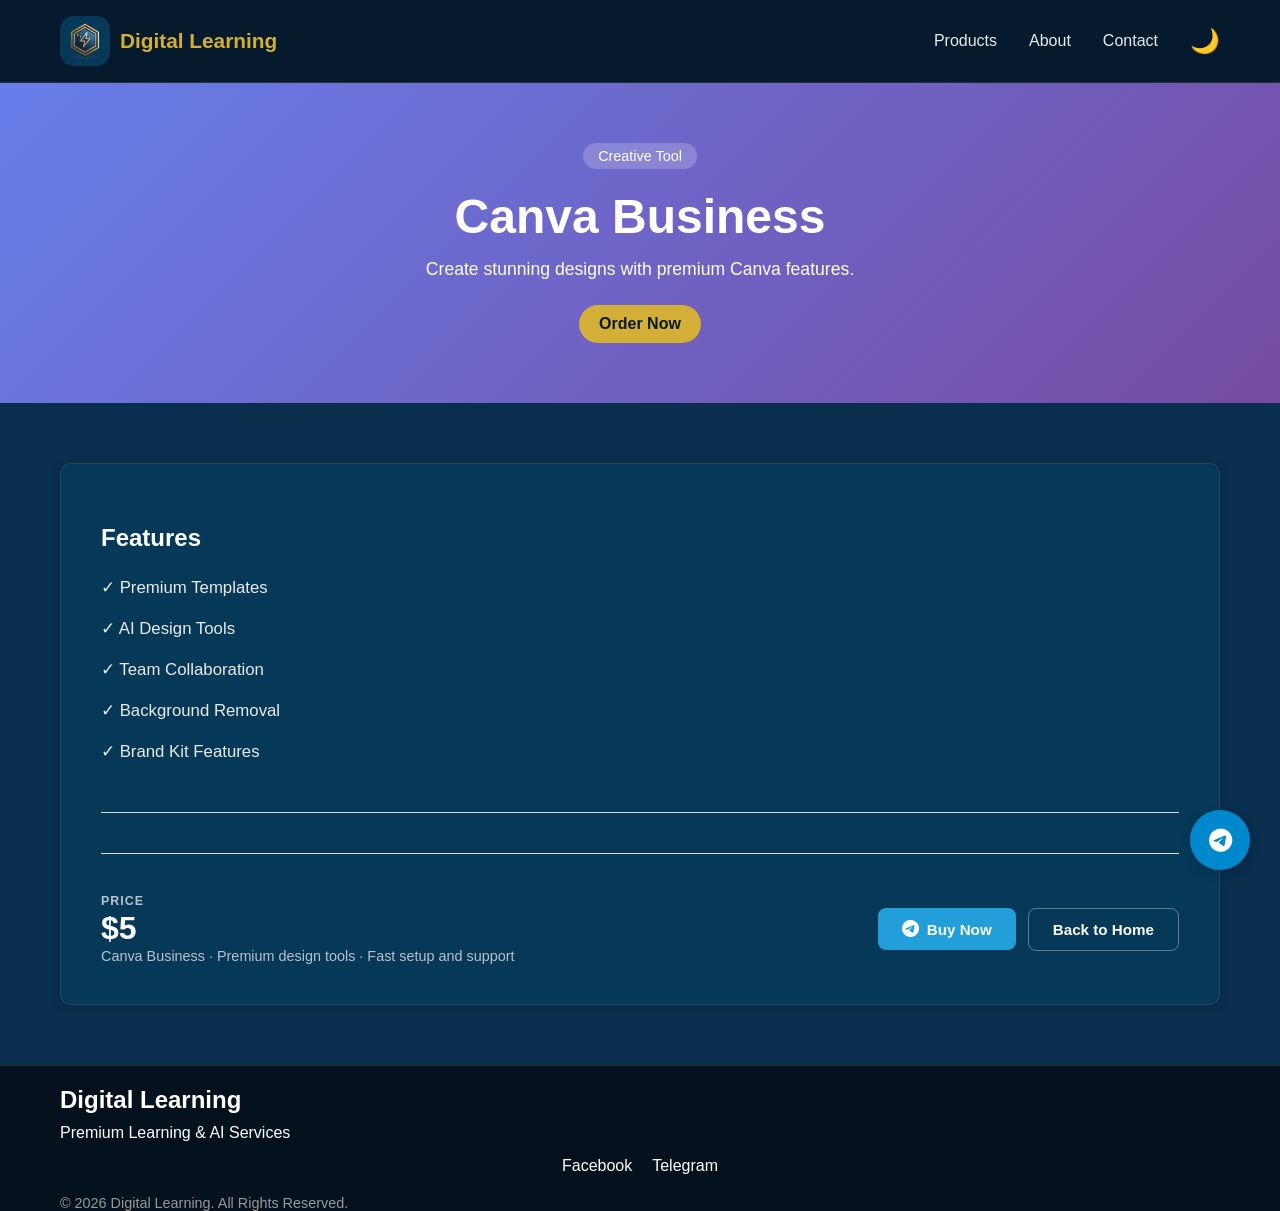
==== commit 07371b30: "update items" ====
--- a/products/canva-business.html
+++ b/products/canva-business.html
@@ -80,10 +80,20 @@
 
                 <hr>
 
-                <h3>Details</h3>
-                <p>Screenshots and feature examples coming soon.</p>
+                <hr>
 
-                <a href="../index.html" class="btn-card">Back to Home</a>
+                <div class="detail-action-row">
+                    <div class="price-note">
+                        <span class="price-label">Price</span>
+                        <strong>$5</strong>
+                        <small>Canva Business · Premium design tools · Fast setup and support</small>
+                    </div>
+
+                    <div class="detail-buttons">
+                        <a href="https://t.me/linktome1" target="_blank" class="btn-card btn-buy"><i class="fa-brands fa-telegram"></i> Buy Now</a>
+                        <a href="../index.html" class="btn-card btn-back">Back to Home</a>
+                    </div>
+                </div>
             </div>
         </div>
     </section>
--- a/styles/style.css
+++ b/styles/style.css
@@ -373,9 +373,15 @@
 
 .products-grid {
   display: grid;
-  grid-template-columns: repeat(2, 1fr);
+  grid-template-columns: repeat(3, 1fr);
   gap: 30px;
   margin-bottom: 40px;
+}
+
+@media (max-width: 992px) {
+  .products-grid {
+    grid-template-columns: repeat(2, 1fr);
+  }
 }
 
 @media (max-width: 768px) {
@@ -1085,3 +1091,65 @@
     text-align: center;
   }
 }
+
+/* Buy / Back buttons on product detail pages */
+.detail-buttons {
+  display: flex;
+  align-items: center;
+  gap: 12px;
+  flex-wrap: wrap;
+}
+
+.detail-buttons .btn-card {
+  width: auto;
+  margin-top: 0;
+  padding: 12px 24px;
+  border-radius: 8px;
+  font-size: 0.95rem;
+  font-weight: 600;
+  display: inline-flex;
+  align-items: center;
+  justify-content: center;
+  gap: 8px;
+  white-space: nowrap;
+  transition: background-color 0.2s ease, border-color 0.2s ease, transform 0.15s ease;
+}
+
+.detail-buttons .btn-card:hover {
+  transform: translateY(-2px);
+}
+
+.btn-buy {
+  background-color: #229ed9;
+}
+
+.btn-buy:hover {
+  background-color: #1b8dc4;
+}
+
+.btn-buy i {
+  font-size: 1.1rem;
+}
+
+.btn-back {
+  background-color: transparent;
+  border: 1px solid rgba(255, 255, 255, 0.35);
+}
+
+.btn-back:hover {
+  background-color: rgba(255, 255, 255, 0.08);
+  border-color: rgba(255, 255, 255, 0.6);
+}
+
+@media (max-width: 768px) {
+  .detail-buttons {
+    width: 100%;
+    flex-direction: column;
+    align-items: center;
+  }
+
+  .detail-buttons .btn-card {
+    width: 100%;
+    max-width: 280px;
+  }
+}
